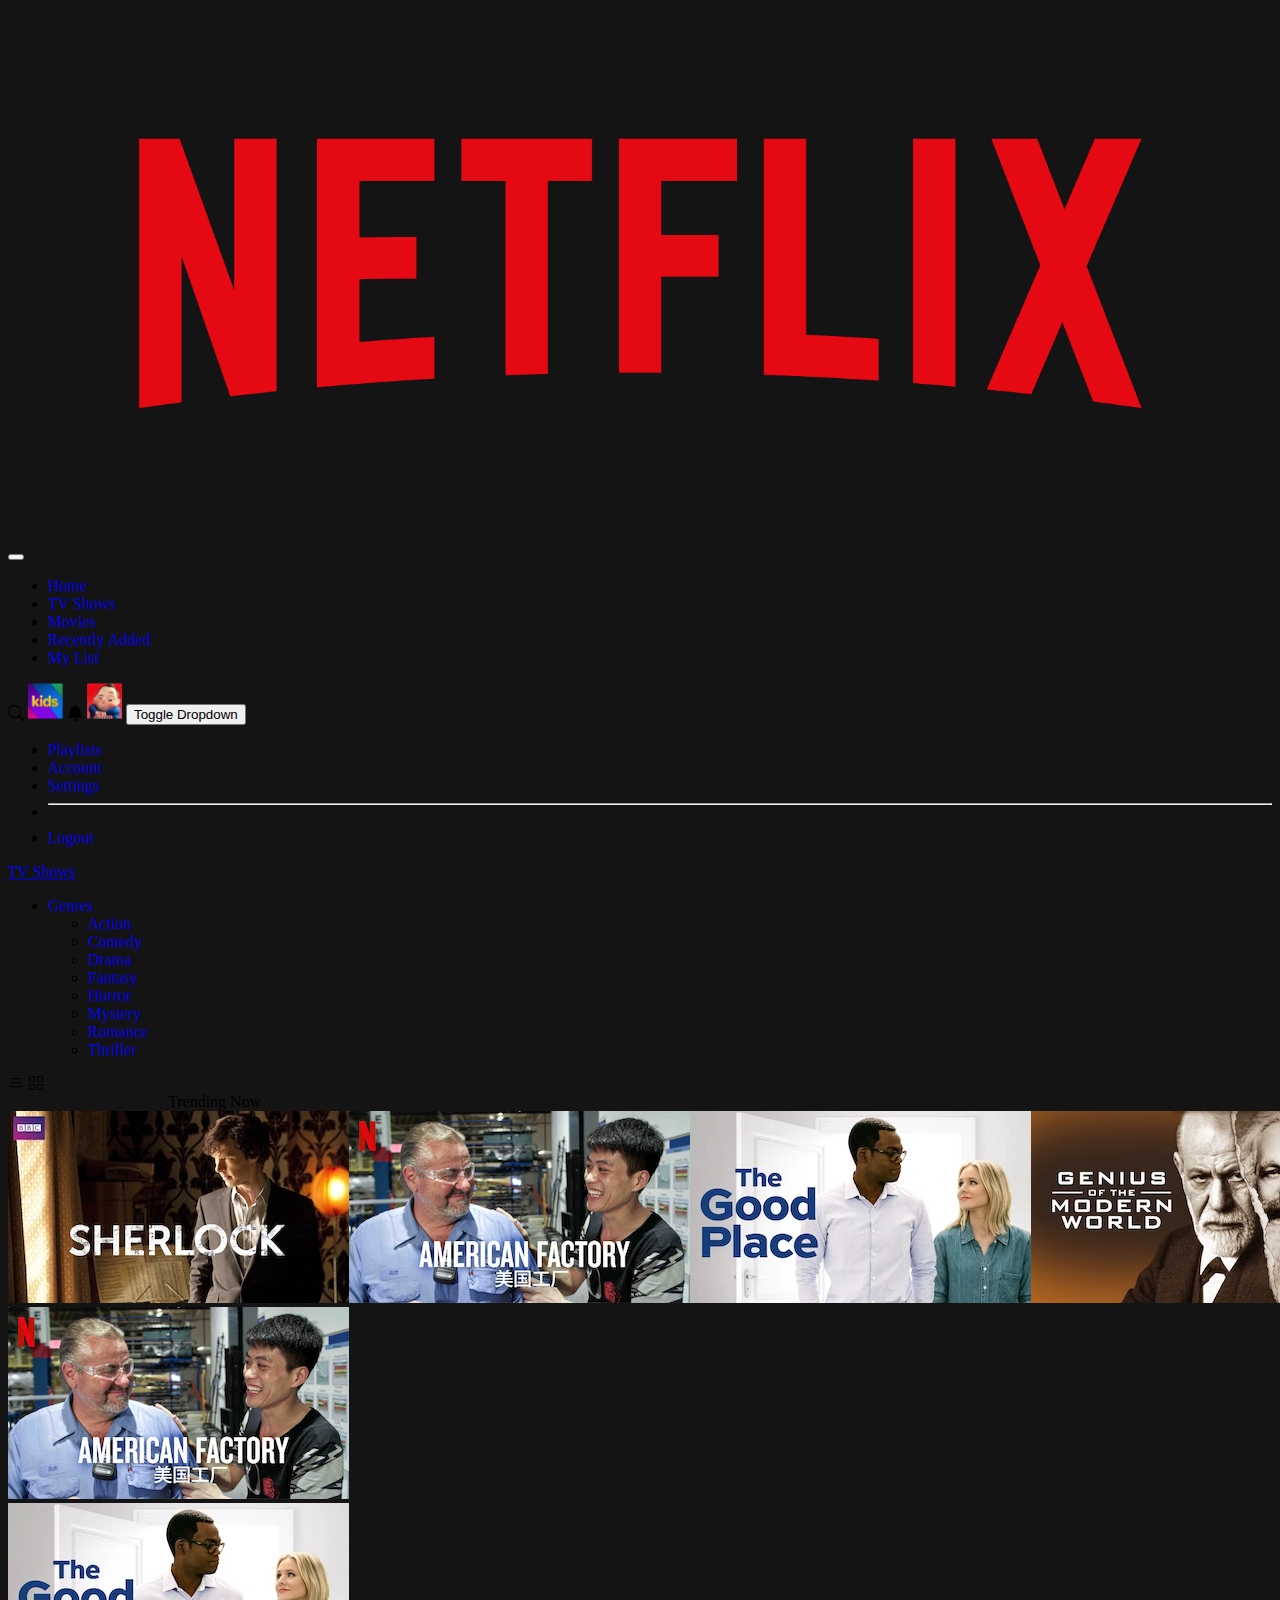
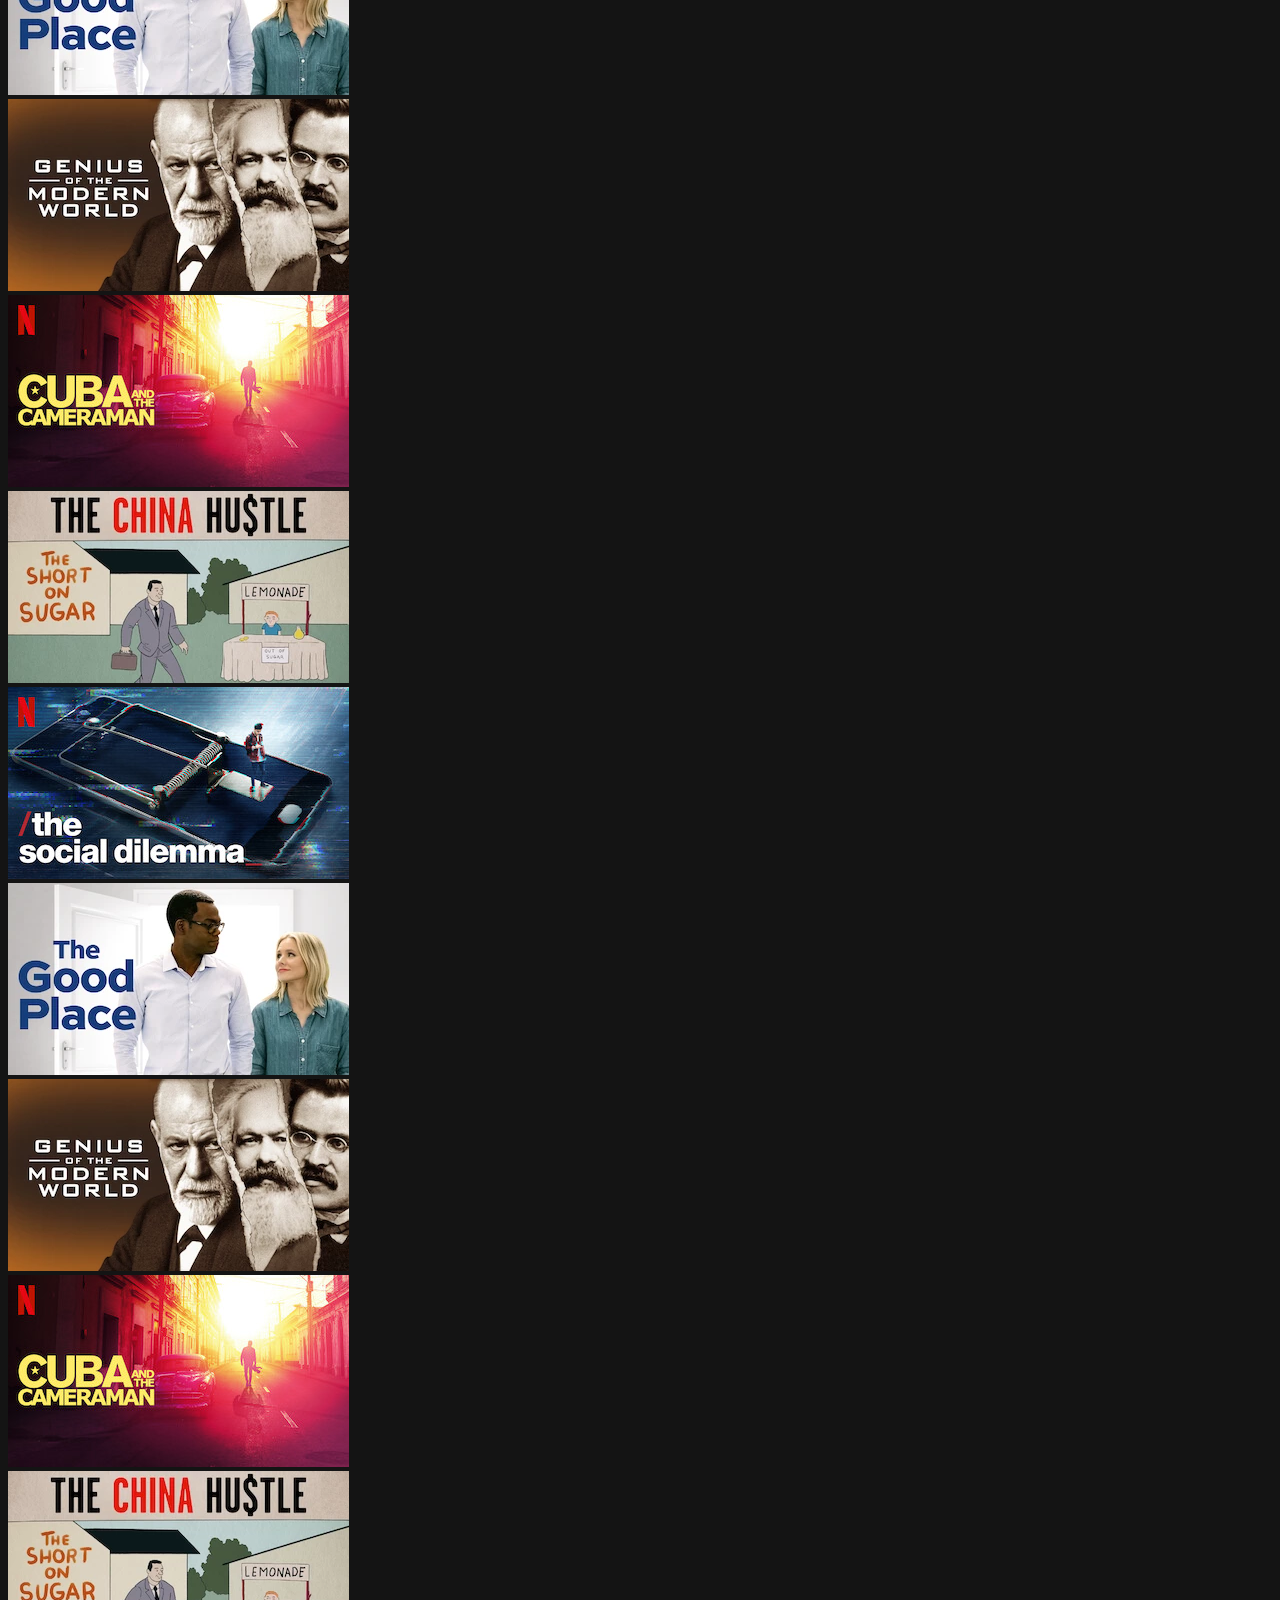
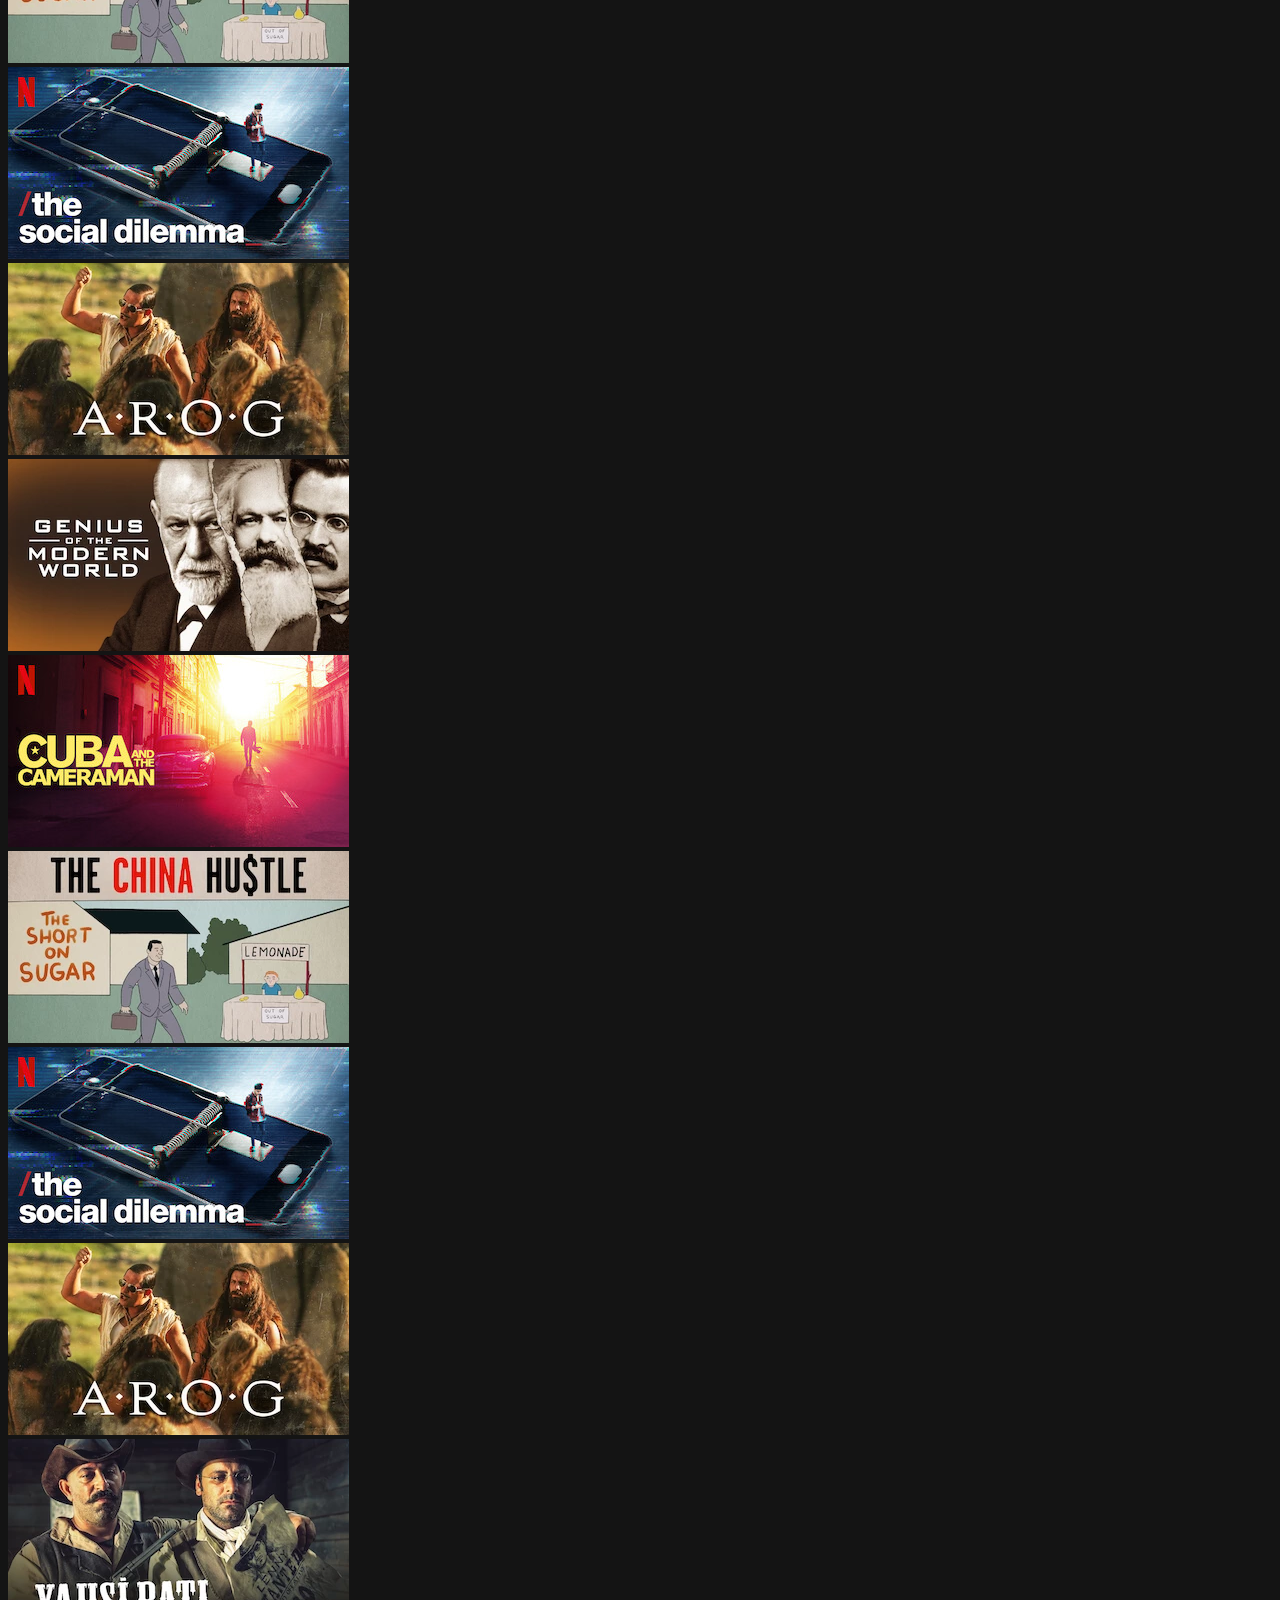
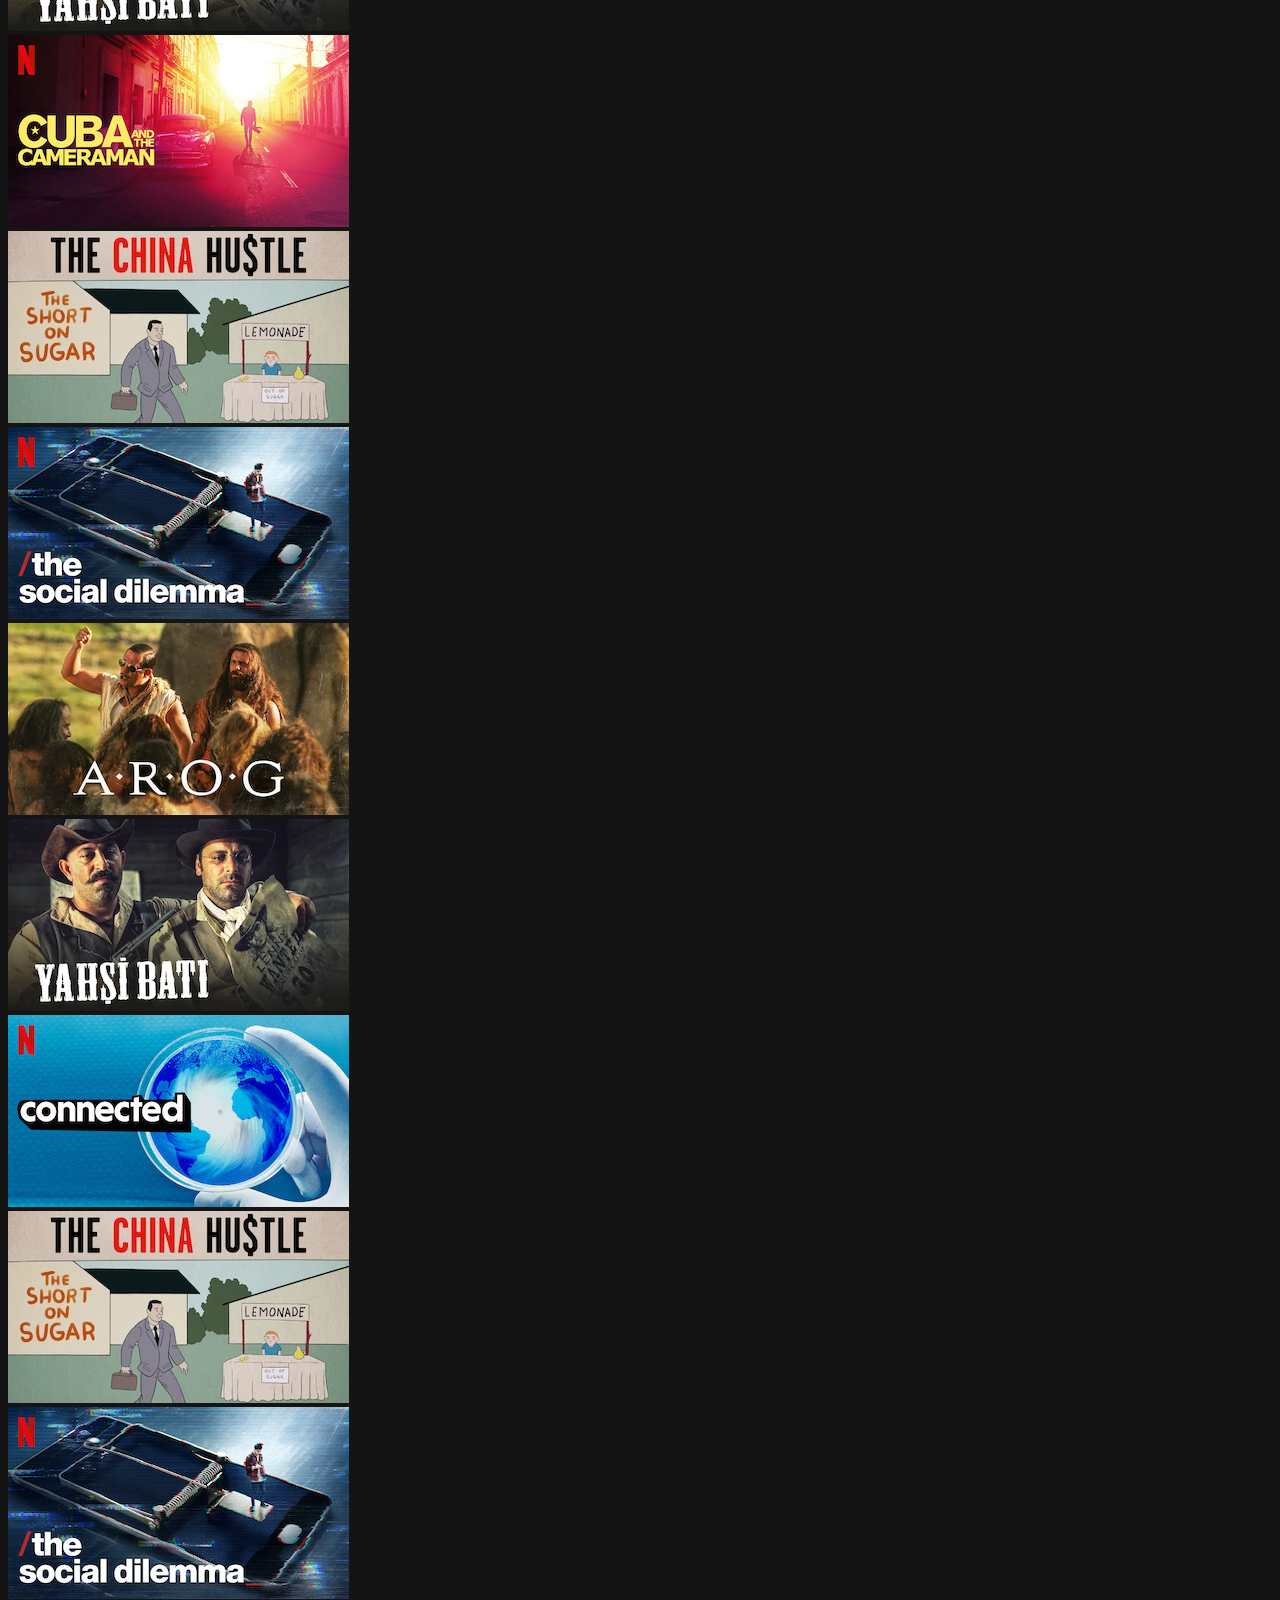
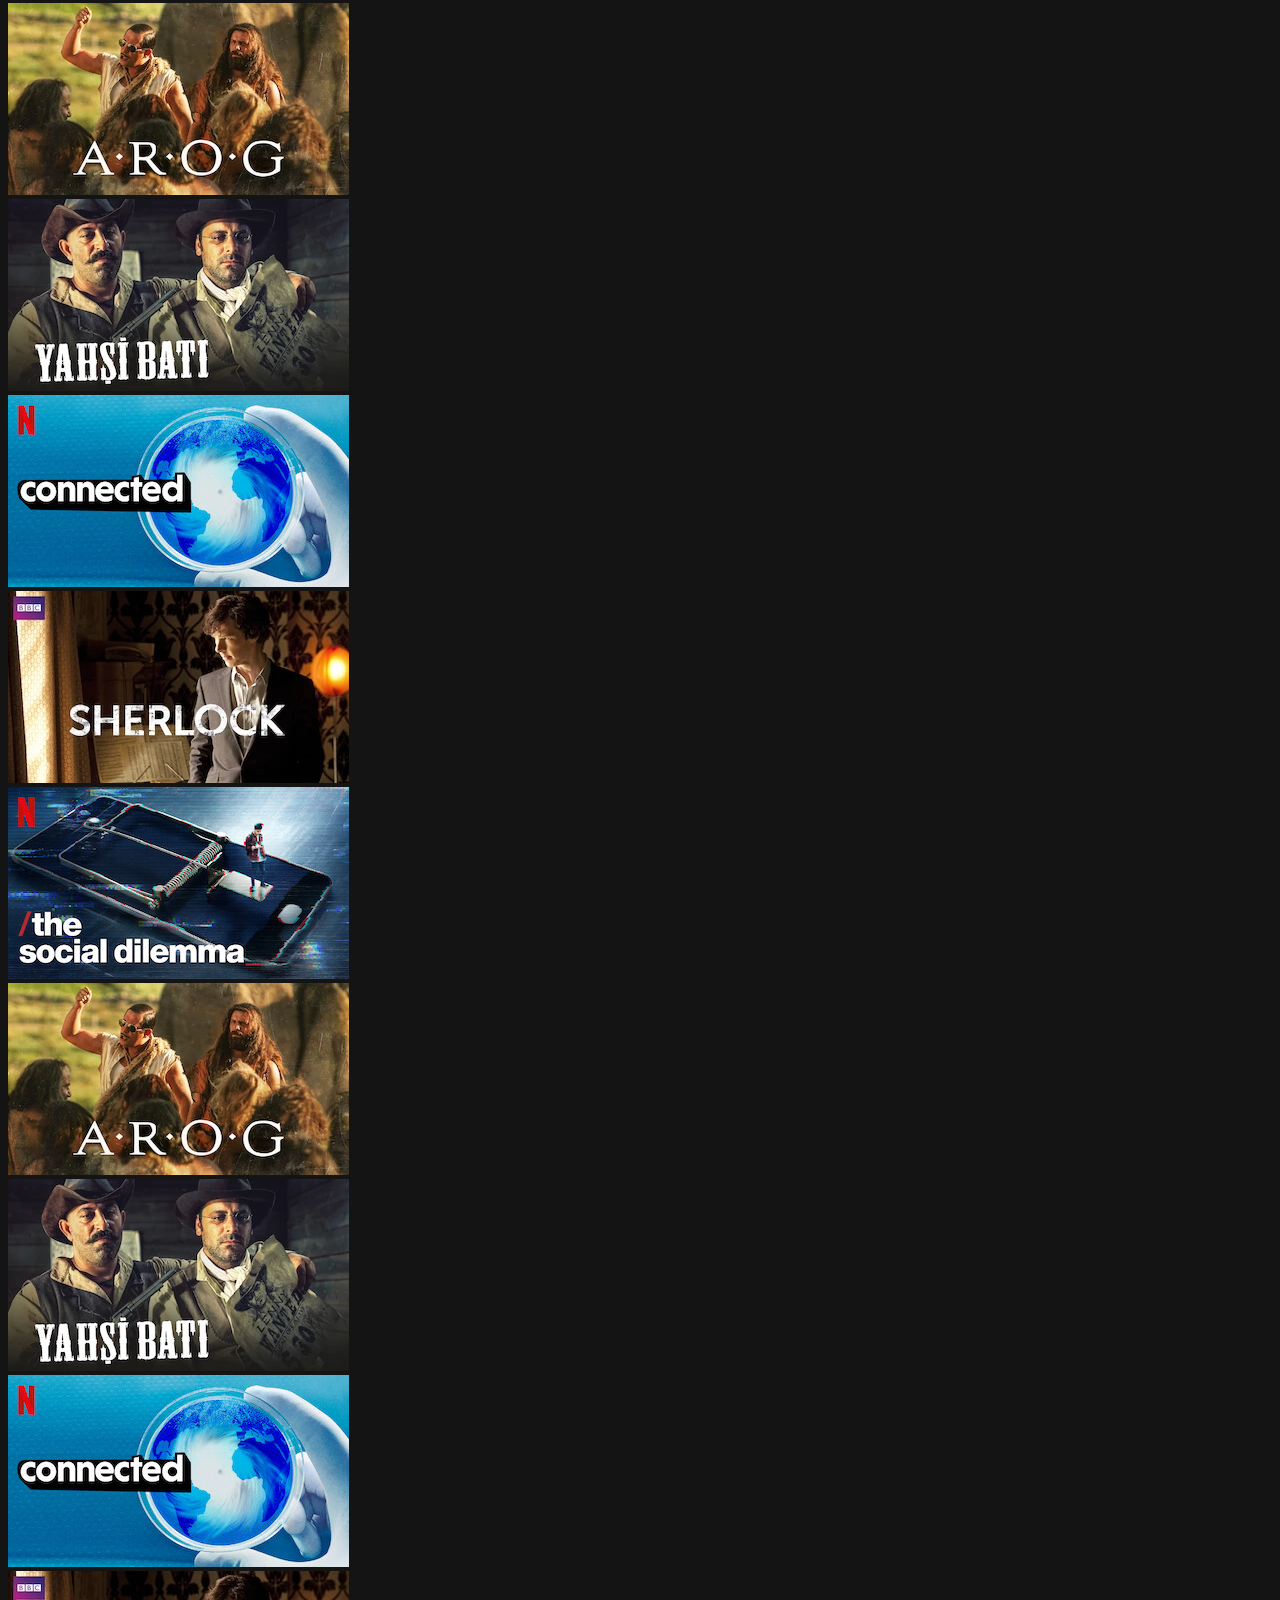
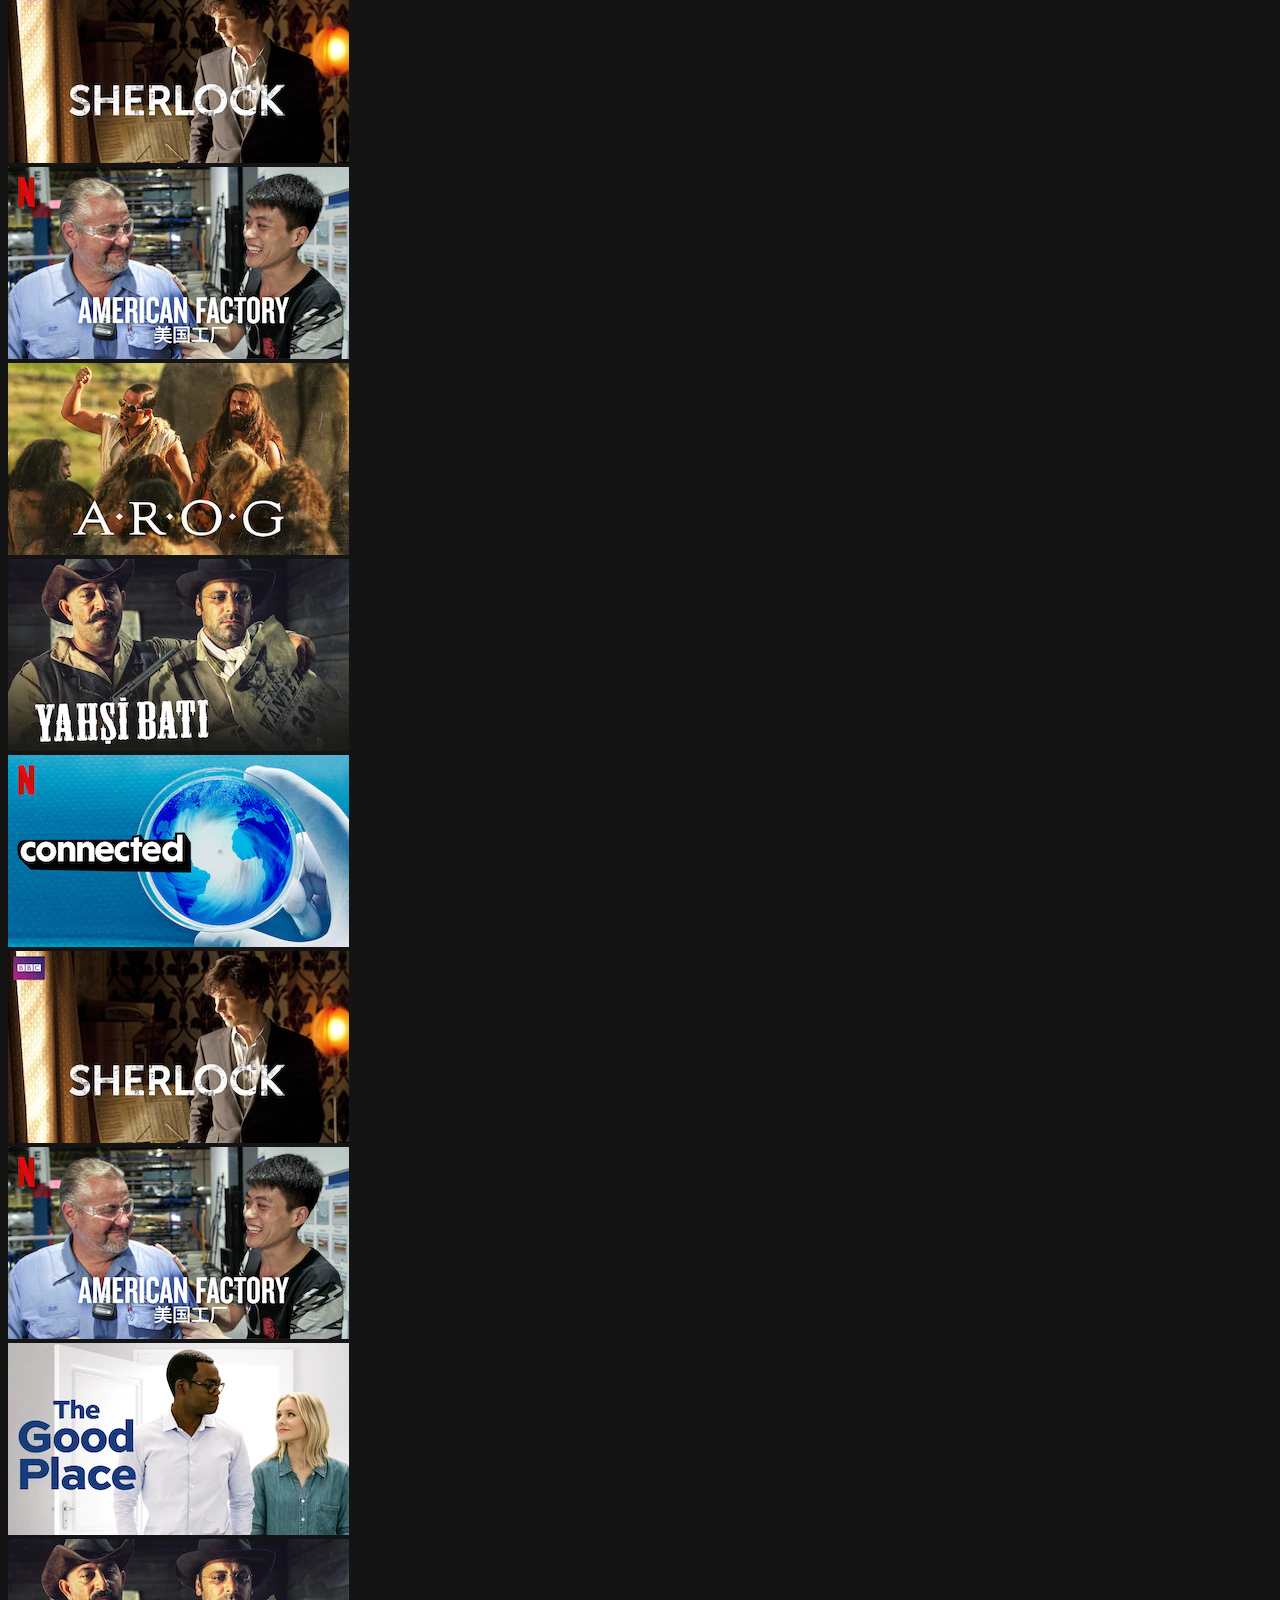
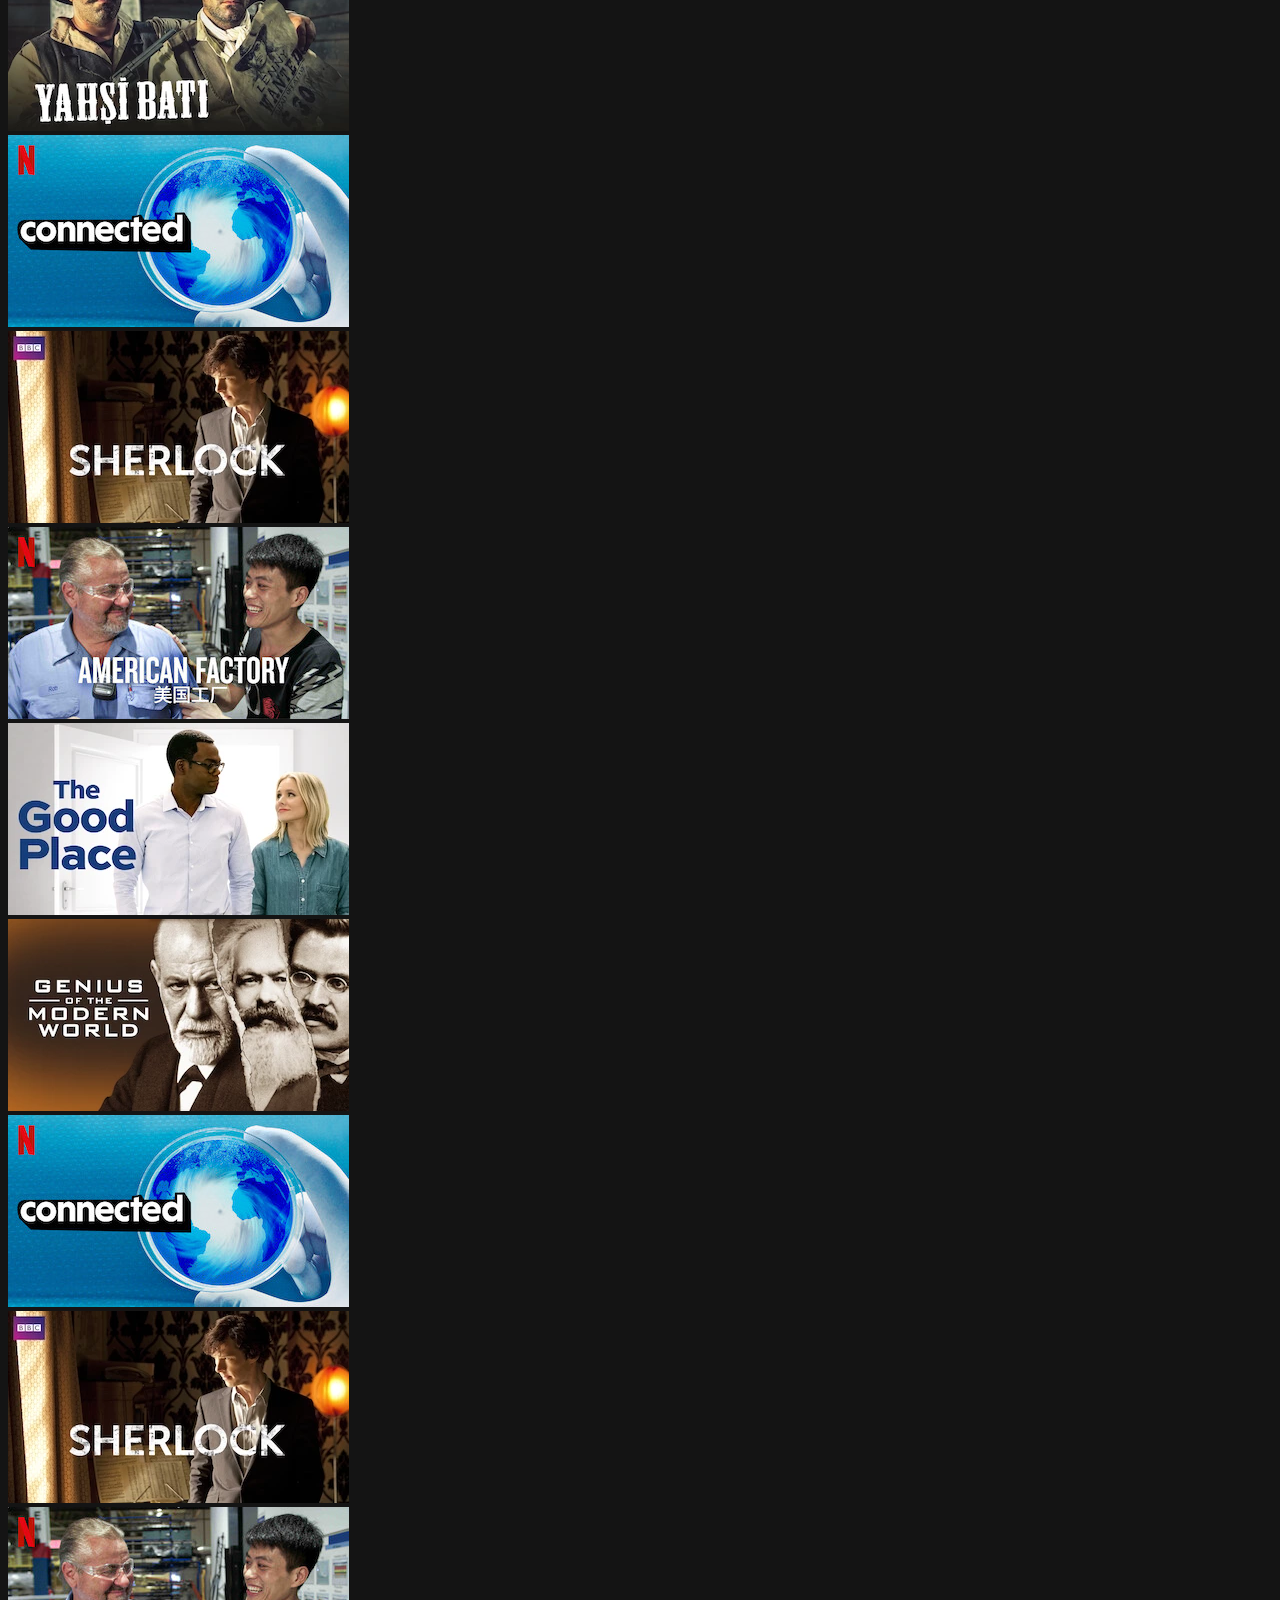
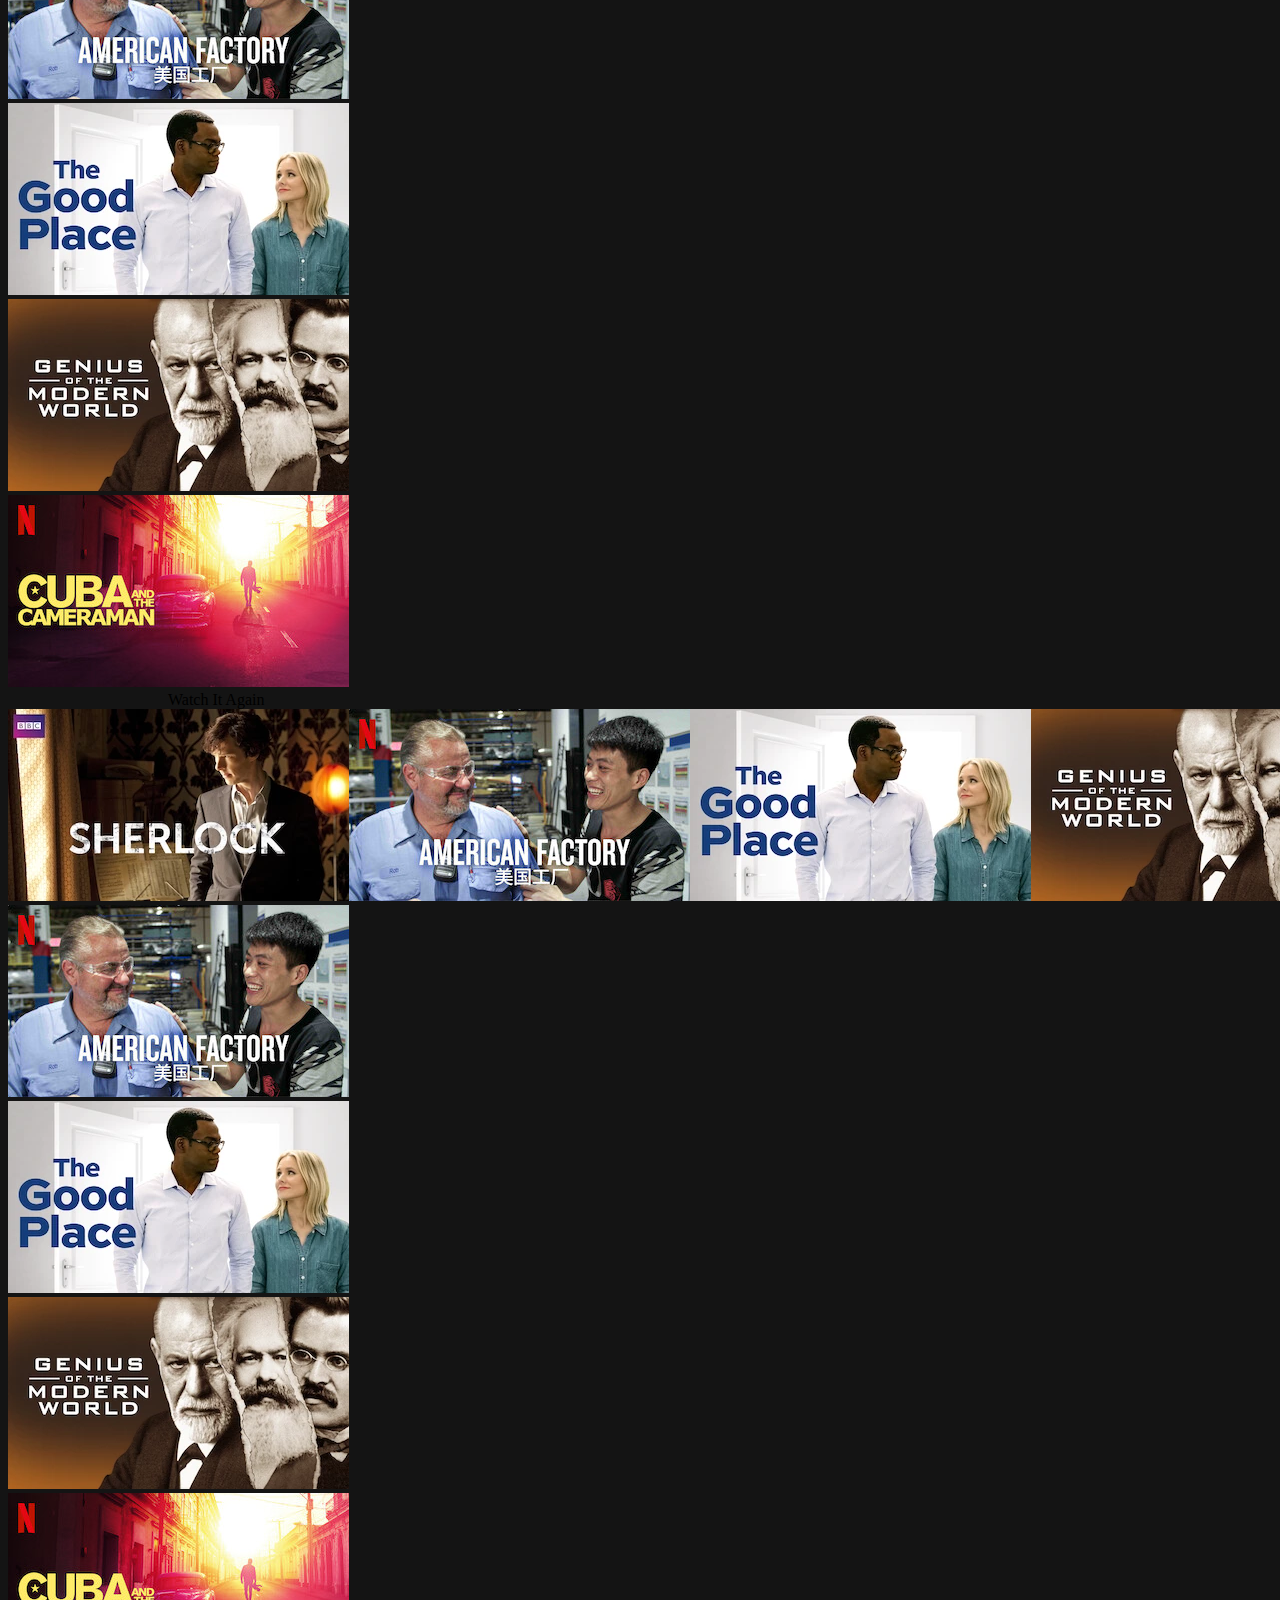
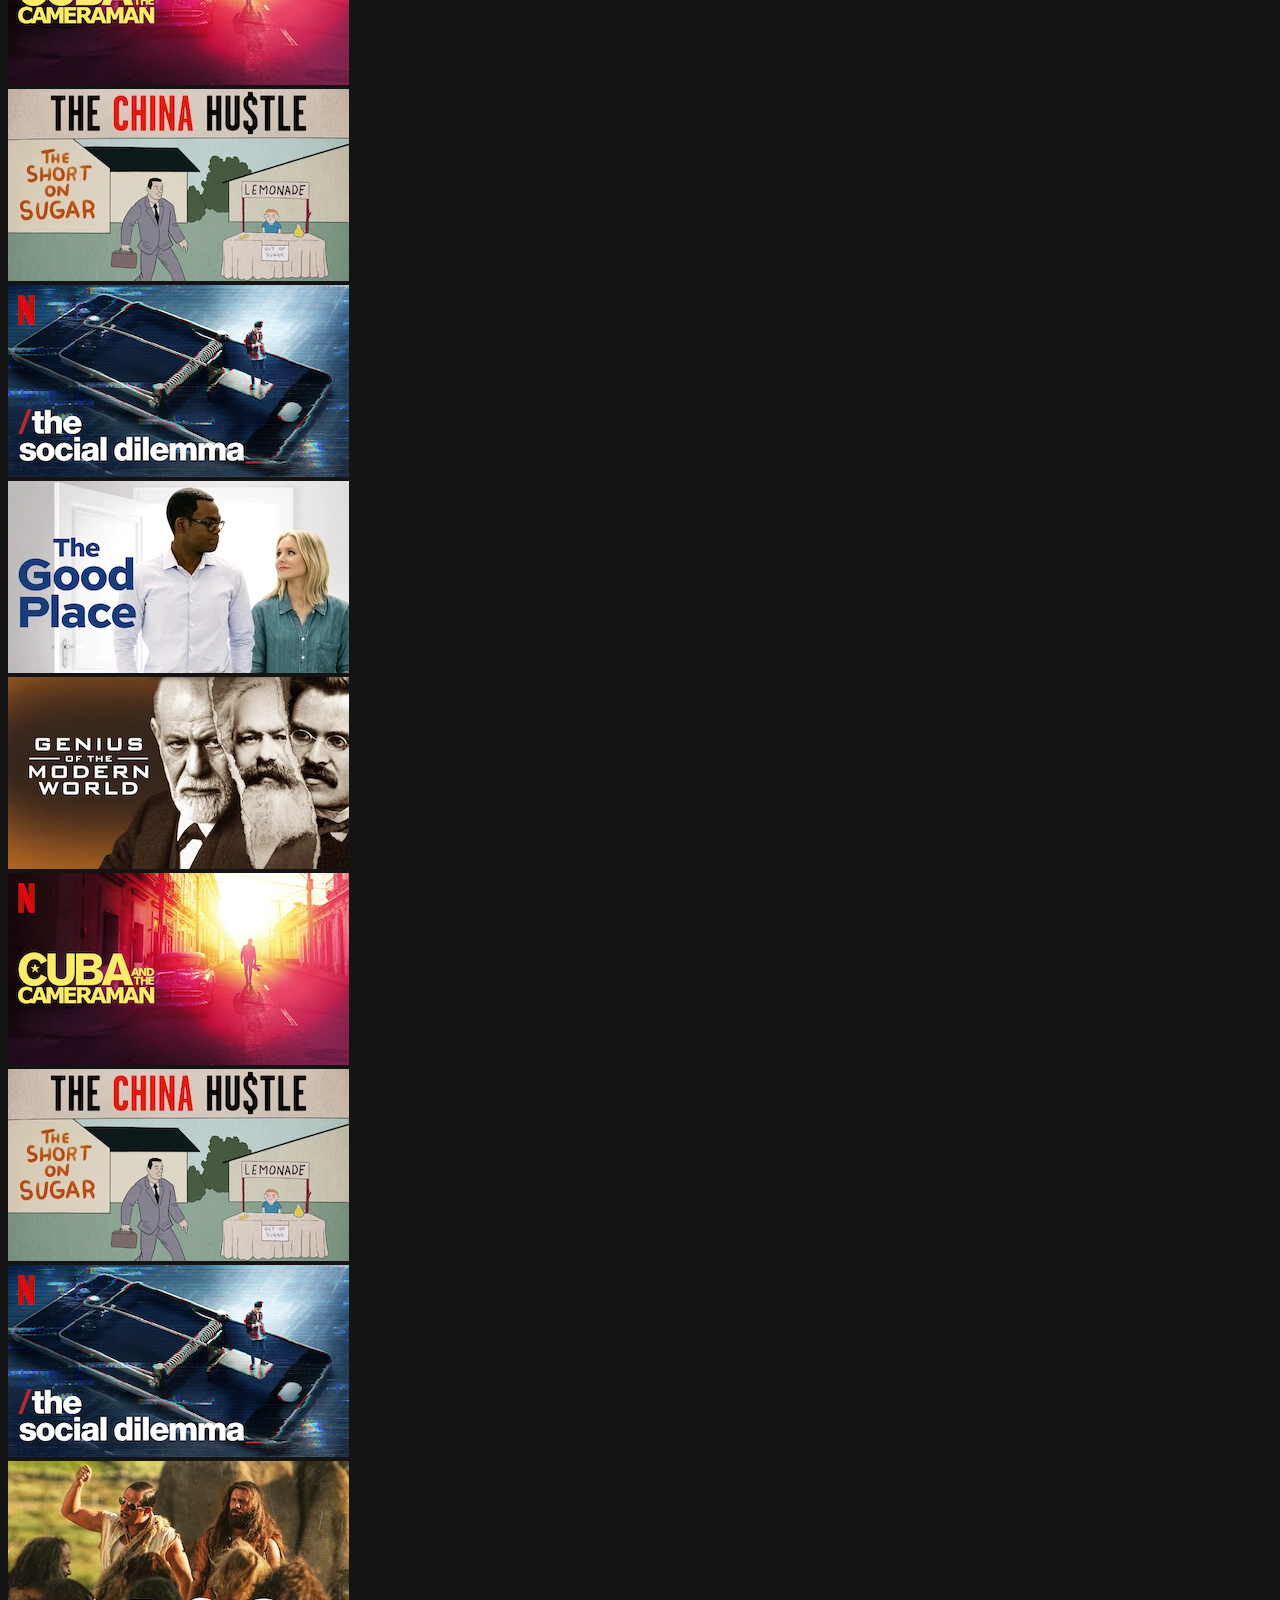
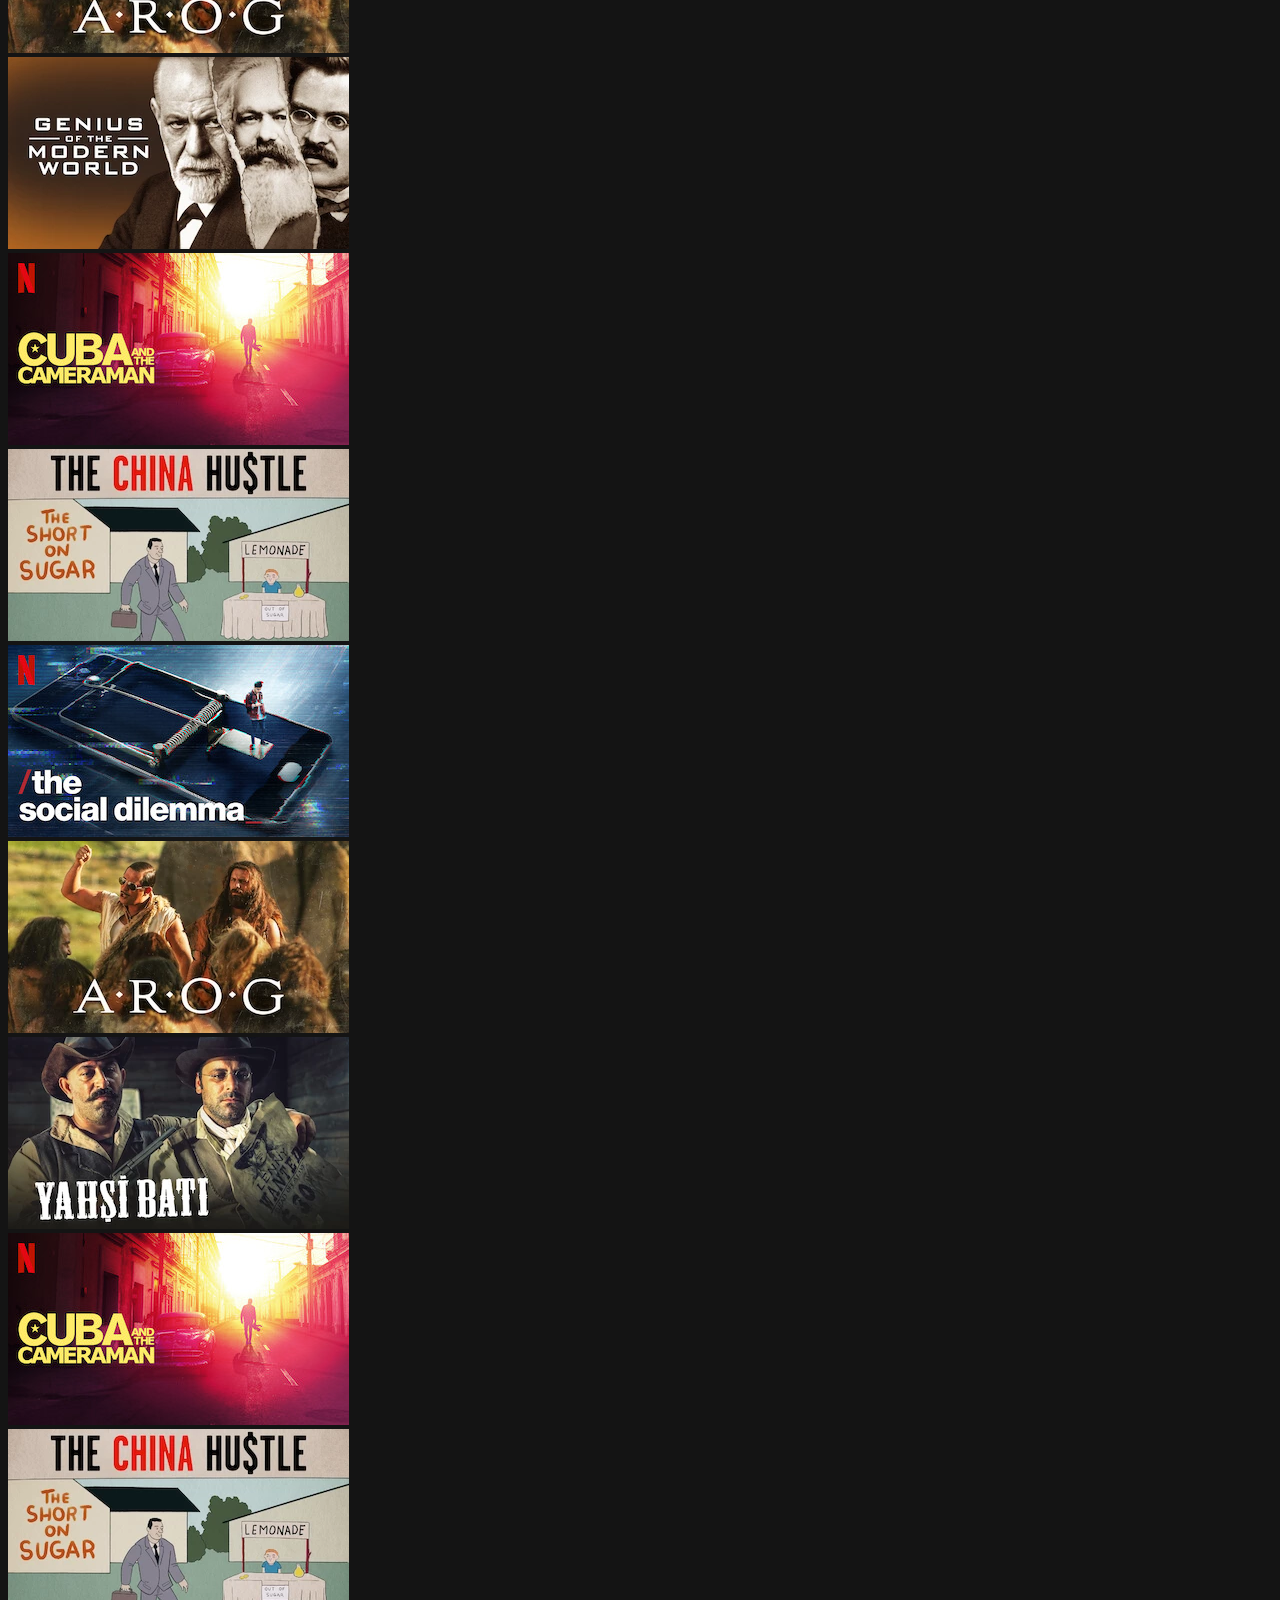
==== index.html @ d97ff4ad "first commit" ====
<!DOCTYPE html>
<html lang="en">
  <head>
    <meta charset="utf-8" />
    <meta name="viewport" content="width=device-width, initial-scale=1" />
    <title>Netflix</title>
    <link
      href="https://cdn.jsdelivr.net/npm/bootstrap@5.3.2/dist/css/bootstrap.min.css"
      rel="stylesheet"
      integrity="sha384-T3c6CoIi6uLrA9TneNEoa7RxnatzjcDSCmG1MXxSR1GAsXEV/Dwwykc2MPK8M2HN"
      crossorigin="anonymous"
    />
    <link
      rel="stylesheet"
      href="https://cdn.jsdelivr.net/npm/bootstrap-icons@1.11.1/font/bootstrap-icons.css"
    />
    <link rel="stylesheet" href="assets/css/style.css" />
    <link
      rel="stylesheet"
      href="https://cdnjs.cloudflare.com/ajax/libs/font-awesome/5.15.4/css/all.min.css"
      integrity="sha512-1ycn6IcaQQ40/MKBW2W4Rhis/DbILU74C1vSrLJxCq57o941Ym01SwNsOMqvEBFlcgUa6xLiPY/NS5R+E6ztJQ=="
      crossorigin="anonymous"
      referrerpolicy="no-referrer"
    />
  </head>
  <body>
    <header>
      <!-- NAVBAR -->
      <nav class="navbar navbar-expand-lg bg-body-none">
        <div class="container-fluid">
          <a class="navbar-brand" href="#"
            ><img id="logo" src="assets/netflix_logo.png" alt="netflix-logo"
          /></a>
          <button
            class="navbar-toggler"
            type="button"
            data-bs-toggle="collapse"
            data-bs-target="#navbarSupportedContent"
            aria-controls="navbarSupportedContent"
            aria-expanded="false"
            aria-label="Toggle navigation"
          >
            <span class="navbar-toggler-icon"></span>
          </button>
          <div class="collapse navbar-collapse" id="navbarSupportedContent">
            <ul class="navbar-nav me-auto mb-2 mb-lg-0">
              <li class="nav-item">
                <a
                  class="nav-link active text-white"
                  aria-current="page"
                  href="#"
                  >Home</a
                >
              </li>
              <li class="nav-item">
                <a
                  class="nav-link active text-white"
                  aria-current="page"
                  href="#"
                  >TV Shows</a
                >
              </li>
              <li class="nav-item">
                <a
                  class="nav-link active text-white"
                  aria-current="page"
                  href="#"
                  >Movies</a
                >
              </li>
              <li class="nav-item">
                <a
                  class="nav-link active text-white"
                  aria-current="page"
                  href="#"
                  >Recently Added</a
                >
              </li>
              <li class="nav-item">
                <a
                  class="nav-link active text-white"
                  aria-current="page"
                  href="#"
                  >My List</a
                >
              </li>
            </ul>
            <i class="bi bi-search text-white me-3"></i>
            <img
              class="navImg me-3"
              src="assets/kids_icon.png"
              alt="kids-icon"
            />
            <i class="bi bi-bell-fill text-white me-3"></i>
            <!-- USER DROPDOWN -->
            <img class="navImg" src="assets/avatar.png" alt="avatar" />
            <button
              type="button"
              class="btn btn-bg-none text-white dropdown-toggle dropdown-toggle-split d-flex flex-end"
              data-bs-toggle="dropdown"
              aria-expanded="false"
            >
              <span class="visually-hidden me-0">Toggle Dropdown</span>
            </button>
            <ul id="dropdown" class="dropdown-menu">
              <li><a class="dropdown-item" href="#">Playlists</a></li>
              <li><a class="dropdown-item" href="#">Account</a></li>
              <li>
                <a class="dropdown-item" href="#">Settings</a>
              </li>
              <li><hr class="dropdown-divider" /></li>
              <li><a class="dropdown-item" href="#">Logout</a></li>
            </ul>
          </div>
        </div>
      </nav>
      <!-- SECOND BAR -->
      <nav class="navbar navbar-expand-lg bg-body-none">
        <div class="container-fluid">
          <a class="navbar-brand text-white ms-3 fs-2 text-bold" href="#"
            >TV Shows</a
          >
          <div class="collapse navbar-collapse" id="navbarSupportedContent">
            <ul class="navbar-nav me-auto mb-2 mb-lg-0">
              <li class="nav-item dropdown ms-5">
                <a
                  class="nav-link dropdown-toggle text-white bg-black border border-white"
                  href="#"
                  role="button"
                  data-bs-toggle="dropdown"
                  aria-expanded="false"
                >
                  Genres
                </a>
                <ul class="dropdown-menu">
                  <li><a class="dropdown-item" href="#">Action</a></li>
                  <li><a class="dropdown-item" href="#">Comedy</a></li>
                  <li><a class="dropdown-item" href="#">Drama</a></li>
                  <li><a class="dropdown-item" href="#">Fantasy</a></li>
                  <li><a class="dropdown-item" href="#">Horror</a></li>
                  <li><a class="dropdown-item" href="#">Mystery</a></li>
                  <li><a class="dropdown-item" href="#">Romance</a></li>
                  <li><a class="dropdown-item" href="#">Thriller</a></li>
                </ul>
              </li>
            </ul>
            <i class="bi bi-list text-white border border-white"></i>
            <i class="bi bi-grid text-white border border-white me-3"></i>
          </div>
        </div>
      </nav>
    </header>
    <main>
      <!--SECTIONS WITH CAROUSELS -->
      <!-- FIRST -->
      <section>
        <div class="row">
          <div class="col ms-4 text-white personal">Trending Now</div>
          <div class="col"></div>
        </div>

        <div class="container text-center my-3">
          <div class="row mx-auto my-auto justify-content-center">
            <div
              id="recipeCarousel"
              class="carousel slide"
              data-bs-ride="carousel"
            >
              <div class="carousel-inner" role="listbox">
                <div class="carousel-item active">
                  <div class="col-md-2">
                    <div class="card border-0">
                      <div class="card-img">
                        <img src="assets/media/media0.webp" class="img-fluid" />
                      </div>
                      <div class="card-img-overlay"></div>
                    </div>
                  </div>
                </div>
                <div class="carousel-item">
                  <div class="col-md-2">
                    <div class="card border-0">
                      <div class="card-img">
                        <img src="assets/media/media1.jpg" class="img-fluid" />
                      </div>
                      <div class="card-img-overlay"></div>
                    </div>
                  </div>
                </div>
                <div class="carousel-item">
                  <div class="col-md-2">
                    <div class="card border-0">
                      <div class="card-img">
                        <img src="assets/media/media2.webp" class="img-fluid" />
                      </div>
                      <div class="card-img-overlay"></div>
                    </div>
                  </div>
                </div>
                <div class="carousel-item">
                  <div class="col-md-2">
                    <div class="card border-0">
                      <div class="card-img">
                        <img src="assets/media/media3.webp" class="img-fluid" />
                      </div>
                      <div class="card-img-overlay"></div>
                    </div>
                  </div>
                </div>
                <div class="carousel-item">
                  <div class="col-md-2">
                    <div class="card border-0">
                      <div class="card-img">
                        <img src="assets/media/media4.jpg" class="img-fluid" />
                      </div>
                      <div class="card-img-overlay"></div>
                    </div>
                  </div>
                </div>
                <div class="carousel-item">
                  <div class="col-md-2">
                    <div class="card border-0">
                      <div class="card-img">
                        <img src="assets/media/media5.webp" class="img-fluid" />
                      </div>
                      <div class="card-img-overlay"></div>
                    </div>
                  </div>
                </div>
                <div class="carousel-item">
                  <div class="col-md-2">
                    <div class="card border-0">
                      <div class="card-img">
                        <img src="assets/media/media6.jpg" class="img-fluid" />
                      </div>
                      <div class="card-img-overlay"></div>
                    </div>
                  </div>
                </div>
                <div class="carousel-item">
                  <div class="col-md-2">
                    <div class="card border-0">
                      <div class="card-img">
                        <img src="assets/media/media7.webp" class="img-fluid" />
                      </div>
                      <div class="card-img-overlay"></div>
                    </div>
                  </div>
                </div>
                <div class="carousel-item">
                  <div class="col-md-2">
                    <div class="card border-0">
                      <div class="card-img">
                        <img src="assets/media/media8.webp" class="img-fluid" />
                      </div>
                      <div class="card-img-overlay"></div>
                    </div>
                  </div>
                </div>
                <div class="carousel-item">
                  <div class="col-md-2">
                    <div class="card border-0">
                      <div class="card-img">
                        <img src="assets/media/media9.jpg" class="img-fluid" />
                      </div>
                      <div class="card-img-overlay"></div>
                    </div>
                  </div>
                </div>
              </div>
              <a
                class="carousel-control-prev bg-transparent w-aut"
                href="#recipeCarousel"
                role="button"
                data-bs-slide="prev"
              >
                <span
                  class="carousel-control-prev-icon"
                  aria-hidden="true"
                ></span>
              </a>
              <a
                class="carousel-control-next bg-transparent w-aut"
                href="#recipeCarousel"
                role="button"
                data-bs-slide="next"
              >
                <span
                  class="carousel-control-next-icon"
                  aria-hidden="true"
                ></span>
              </a>
            </div>
          </div>
        </div>
      </section>
      <!-- SECOND -->
      <section>
        <div class="row">
          <div class="col ms-4 text-white personal">Watch It Again</div>
          <div class="col"></div>
        </div>

        <div class="container text-center my-3">
          <div class="row mx-auto my-auto justify-content-center">
            <div
              id="recipeCarousel2"
              class="carousel slide"
              data-bs-ride="carousel"
            >
              <div class="carousel-inner" role="listbox">
                <div class="carousel-item active">
                  <div class="col-md-2">
                    <div class="card border-0">
                      <div class="card-img">
                        <img src="assets/media/media0.webp" class="img-fluid" />
                      </div>
                      <div class="card-img-overlay"></div>
                    </div>
                  </div>
                </div>
                <div class="carousel-item">
                  <div class="col-md-2">
                    <div class="card border-0">
                      <div class="card-img">
                        <img src="assets/media/media1.jpg" class="img-fluid" />
                      </div>
                      <div class="card-img-overlay"></div>
                    </div>
                  </div>
                </div>
                <div class="carousel-item">
                  <div class="col-md-2">
                    <div class="card border-0">
                      <div class="card-img">
                        <img src="assets/media/media2.webp" class="img-fluid" />
                      </div>
                      <div class="card-img-overlay"></div>
                    </div>
                  </div>
                </div>
                <div class="carousel-item">
                  <div class="col-md-2">
                    <div class="card border-0">
                      <div class="card-img">
                        <img src="assets/media/media3.webp" class="img-fluid" />
                      </div>
                      <div class="card-img-overlay"></div>
                    </div>
                  </div>
                </div>
                <div class="carousel-item">
                  <div class="col-md-2">
                    <div class="card border-0">
                      <div class="card-img">
                        <img src="assets/media/media4.jpg" class="img-fluid" />
                      </div>
                      <div class="card-img-overlay"></div>
                    </div>
                  </div>
                </div>
                <div class="carousel-item">
                  <div class="col-md-2">
                    <div class="card border-0">
                      <div class="card-img">
                        <img src="assets/media/media5.webp" class="img-fluid" />
                      </div>
                      <div class="card-img-overlay"></div>
                    </div>
                  </div>
                </div>
                <div class="carousel-item">
                  <div class="col-md-2">
                    <div class="card border-0">
                      <div class="card-img">
                        <img src="assets/media/media6.jpg" class="img-fluid" />
                      </div>
                      <div class="card-img-overlay"></div>
                    </div>
                  </div>
                </div>
                <div class="carousel-item">
                  <div class="col-md-2">
                    <div class="card border-0">
                      <div class="card-img">
                        <img src="assets/media/media7.webp" class="img-fluid" />
                      </div>
                      <div class="card-img-overlay"></div>
                    </div>
                  </div>
                </div>
                <div class="carousel-item">
                  <div class="col-md-2">
                    <div class="card border-0">
                      <div class="card-img">
                        <img src="assets/media/media8.webp" class="img-fluid" />
                      </div>
                      <div class="card-img-overlay"></div>
                    </div>
                  </div>
                </div>
                <div class="carousel-item">
                  <div class="col-md-2">
                    <div class="card border-0">
                      <div class="card-img">
                        <img src="assets/media/media9.jpg" class="img-fluid" />
                      </div>
                      <div class="card-img-overlay"></div>
                    </div>
                  </div>
                </div>
              </div>
              <a
                class="carousel-control-prev bg-transparent w-aut"
                href="#recipeCarousel2"
                role="button"
                data-bs-slide="prev"
              >
                <span
                  class="carousel-control-prev-icon"
                  aria-hidden="true"
                ></span>
              </a>
              <a
                class="carousel-control-next bg-transparent w-aut"
                href="#recipeCarousel2"
                role="button"
                data-bs-slide="next"
              >
                <span
                  class="carousel-control-next-icon"
                  aria-hidden="true"
                ></span>
              </a>
            </div>
          </div>
        </div>
      </section>
      <!-- THIRD -->
      <section>
        <div class="row">
          <div class="col ms-4 text-white personal">New Releases</div>
          <div class="col"></div>
        </div>

        <div class="container text-center my-3">
          <div class="row mx-auto my-auto justify-content-center">
            <div
              id="recipeCarousel3"
              class="carousel slide"
              data-bs-ride="carousel"
            >
              <div class="carousel-inner" role="listbox">
                <div class="carousel-item active">
                  <div class="col-md-2">
                    <div class="card border-0">
                      <div class="card-img">
                        <img src="assets/media/media0.webp" class="img-fluid" />
                      </div>
                      <div class="card-img-overlay"></div>
                    </div>
                  </div>
                </div>
                <div class="carousel-item">
                  <div class="col-md-2">
                    <div class="card border-0">
                      <div class="card-img">
                        <img src="assets/media/media1.jpg" class="img-fluid" />
                      </div>
                      <div class="card-img-overlay"></div>
                    </div>
                  </div>
                </div>
                <div class="carousel-item">
                  <div class="col-md-2">
                    <div class="card border-0">
                      <div class="card-img">
                        <img src="assets/media/media2.webp" class="img-fluid" />
                      </div>
                      <div class="card-img-overlay"></div>
                    </div>
                  </div>
                </div>
                <div class="carousel-item">
                  <div class="col-md-2">
                    <div class="card border-0">
                      <div class="card-img">
                        <img src="assets/media/media3.webp" class="img-fluid" />
                      </div>
                      <div class="card-img-overlay"></div>
                    </div>
                  </div>
                </div>
                <div class="carousel-item">
                  <div class="col-md-2">
                    <div class="card border-0">
                      <div class="card-img">
                        <img src="assets/media/media4.jpg" class="img-fluid" />
                      </div>
                      <div class="card-img-overlay"></div>
                    </div>
                  </div>
                </div>
                <div class="carousel-item">
                  <div class="col-md-2">
                    <div class="card border-0">
                      <div class="card-img">
                        <img src="assets/media/media5.webp" class="img-fluid" />
                      </div>
                      <div class="card-img-overlay"></div>
                    </div>
                  </div>
                </div>
                <div class="carousel-item">
                  <div class="col-md-2">
                    <div class="card border-0">
                      <div class="card-img">
                        <img src="assets/media/media6.jpg" class="img-fluid" />
                      </div>
                      <div class="card-img-overlay"></div>
                    </div>
                  </div>
                </div>
                <div class="carousel-item">
                  <div class="col-md-2">
                    <div class="card border-0">
                      <div class="card-img">
                        <img src="assets/media/media7.webp" class="img-fluid" />
                      </div>
                      <div class="card-img-overlay"></div>
                    </div>
                  </div>
                </div>
                <div class="carousel-item">
                  <div class="col-md-2">
                    <div class="card border-0">
                      <div class="card-img">
                        <img src="assets/media/media8.webp" class="img-fluid" />
                      </div>
                      <div class="card-img-overlay"></div>
                    </div>
                  </div>
                </div>
                <div class="carousel-item">
                  <div class="col-md-2">
                    <div class="card border-0">
                      <div class="card-img">
                        <img src="assets/media/media9.jpg" class="img-fluid" />
                      </div>
                      <div class="card-img-overlay"></div>
                    </div>
                  </div>
                </div>
              </div>
              <a
                class="carousel-control-prev bg-transparent w-aut"
                href="#recipeCarousel3"
                role="button"
                data-bs-slide="prev"
              >
                <span
                  class="carousel-control-prev-icon"
                  aria-hidden="true"
                ></span>
              </a>
              <a
                class="carousel-control-next bg-transparent w-aut"
                href="#recipeCarousel3"
                role="button"
                data-bs-slide="next"
              >
                <span
                  class="carousel-control-next-icon"
                  aria-hidden="true"
                ></span>
              </a>
            </div>
          </div>
        </div>
      </section>
    </main>
    <!-- FOOTER -->

    <footer class="bg-none text-center text-white">
      <!-- Grid container -->
      <div class="container p-4">
        <!-- Section: Social media -->
        <section class="mb-4 d-flex justify-content-start">
          <!-- Facebook -->
          <a
            class="btn btn-outline-light btn-floating m-1 border-0"
            href="#!"
            role="button"
            ><i class="fab fa-facebook-f"></i
          ></a>
          <!-- Instagram -->
          <a
            class="btn btn-outline-light btn-floating m-1 border-0"
            href="#!"
            role="button"
            ><i class="fab fa-instagram"></i
          ></a>
          <!-- Twitter -->
          <a
            class="btn btn-outline-light btn-floating m-1 border-0"
            href="#!"
            role="button"
            ><i class="fab fa-twitter"></i
          ></a>

          <a
            class="btn btn-outline-light btn-floating m-1 border-0"
            href="#!"
            role="button"
            ><i class="fab fa-youtube"></i
          ></a>
        </section>
        <!-- Section: Social media -->

        <!-- Section: Links -->
        <section class="">
          <!--Grid row-->
          <div class="row">
            <!--Grid column-->
            <div class="col-lg-3 col-md-6 mb-4 mb-md-0">
              <ul class="list-unstyled mb-0 text-start">
                <li>
                  <a href="#!" class="text-white">Audio and Subtitles</a>
                </li>
                <li>
                  <a href="#!" class="text-white">Media Center</a>
                </li>
                <li>
                  <a href="#!" class="text-white">Privacy</a>
                </li>
                <li>
                  <a href="#!" class="text-white">Contact Us</a>
                </li>
              </ul>
            </div>
            <!--Grid column-->

            <!--Grid column-->
            <div class="col-lg-3 col-md-6 mb-4 mb-md-0">
              <ul class="list-unstyled mb-0 text-start">
                <li>
                  <a href="#!" class="text-white">Audio Description</a>
                </li>
                <li>
                  <a href="#!" class="text-white">Investor Relations</a>
                </li>
                <li>
                  <a href="#!" class="text-white">Legal Notices</a>
                </li>
              </ul>
            </div>
            <!--Grid column-->

            <!--Grid column-->
            <div class="col-lg-3 col-md-6 mb-4 mb-md-0">
              <ul class="list-unstyled mb-0 text-start">
                <li>
                  <a href="#!" class="text-white">Help Center</a>
                </li>
                <li>
                  <a href="#!" class="text-white">Jobs</a>
                </li>
                <li>
                  <a href="#!" class="text-white">Cookie Preferences</a>
                </li>
              </ul>
            </div>
            <!--Grid column-->

            <!--Grid column-->
            <div class="col-lg-3 col-md-6 mb-4 mb-md-0">
              <ul class="list-unstyled mb-0 text-start">
                <li>
                  <a href="#!" class="text-white">Gift Cards</a>
                </li>
                <li>
                  <a href="#!" class="text-white">Terms of Use</a>
                </li>
                <li>
                  <a href="#!" class="text-white">Corporate Information</a>
                </li>
              </ul>
            </div>
            <!--Grid column-->
          </div>
          <!--Grid row-->
        </section>
        <!-- Section: Links -->
      </div>
      <!-- Grid container -->

      <!-- Copyright -->
      <div id="copyright" class="p-3 text-start">
        © 1997-2019 Netflix, Inc. {i-0uegf7337dbiu373udu3}
      </div>
      <!-- Copyright -->
    </footer>
    <!-- Footer -->
    <script
      src="https://cdn.jsdelivr.net/npm/bootstrap@5.3.2/dist/js/bootstrap.bundle.min.js"
      integrity="sha384-C6RzsynM9kWDrMNeT87bh95OGNyZPhcTNXj1NW7RuBCsyN/o0jlpcV8Qyq46cDfL"
      crossorigin="anonymous"
    ></script>
    <script>
      let items = document.querySelectorAll(".carousel .carousel-item");

      items.forEach((el) => {
        const minPerSlide = 6;
        let next = el.nextElementSibling;
        for (var i = 1; i < minPerSlide; i++) {
          if (!next) {
            // wrap carousel by using first child
            next = items[0];
          }
          let cloneChild = next.cloneNode(true);
          el.appendChild(cloneChild.children[0]);
          next = next.nextElementSibling;
        }
      });
    </script>
  </body>
</html>
---- assets/css/style.css ----
html {
  overflow-x: hidden;
}

body {
  background-color: rgb(20, 20, 20);
}

#logo {
  width: 100%;
}

.navbar-brand {
  width: 120px;
}

.navImg {
  width: 35px;
}

#navButton {
  width: 100px;
}

#dropdown {
  right: 10px;
  left: auto;
}

@media (max-width: 767px) {
  .carousel-inner .carousel-item > div {
    display: none;
  }
  .carousel-inner .carousel-item > div:first-child {
    display: block;
  }
}
.carousel-inner .carousel-item.active,
.carousel-inner .carousel-item-next,
.carousel-inner .carousel-item-prev {
  display: flex;
}

/* medium and up screens */
@media (min-width: 768px) {
  .carousel-inner .carousel-item-end.active,
  .carousel-inner .carousel-item-next {
    transform: translateX(25%);
  }
  .carousel-inner .carousel-item-start.active,
  .carousel-inner .carousel-item-prev {
    transform: translateX(-25%);
  }
}
.carousel-inner .carousel-item-end,
.carousel-inner .carousel-item-start {
  transform: translateX(0);
}

.personal {
  padding-left: 10em;
}

li > a {
  text-decoration: none;
}

footer {
  margin-bottom: 1em;
}

#copyright {
  margin-left: 11em;
}/*# sourceMappingURL=style.css.map */
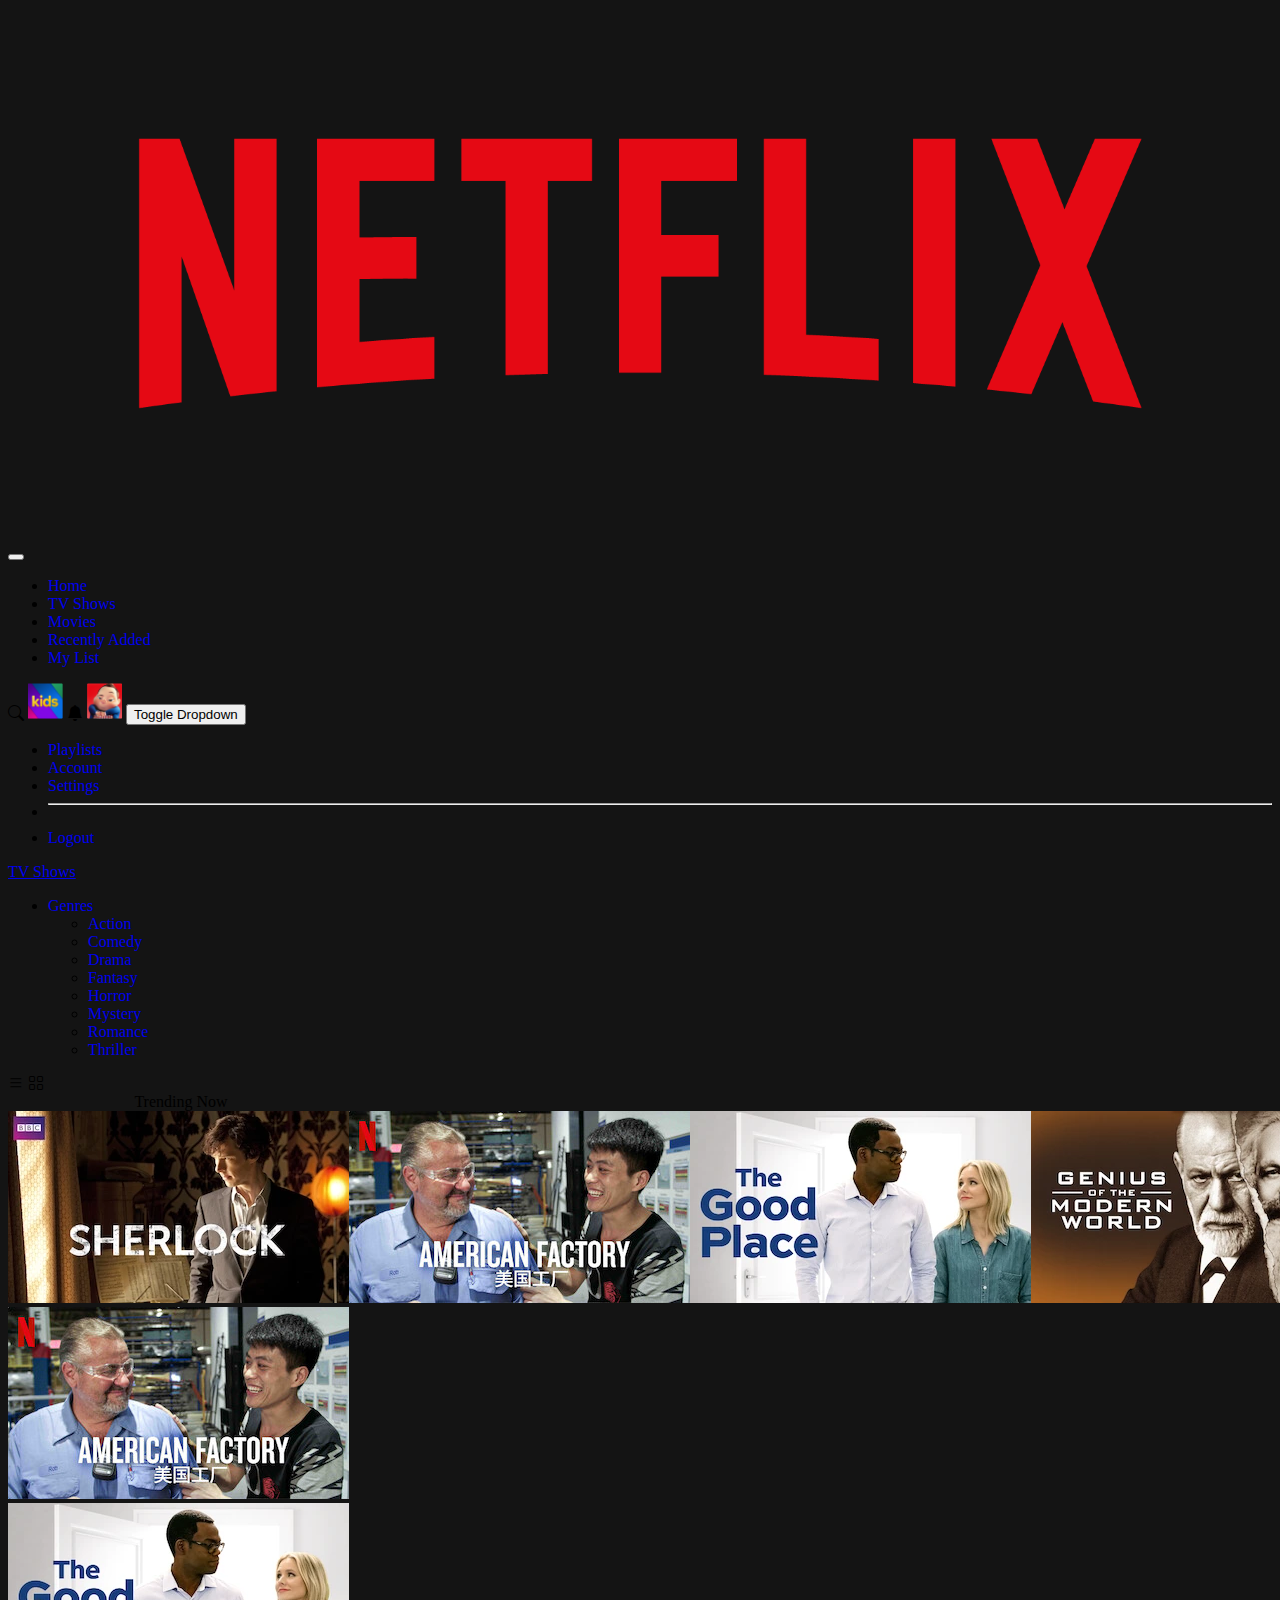
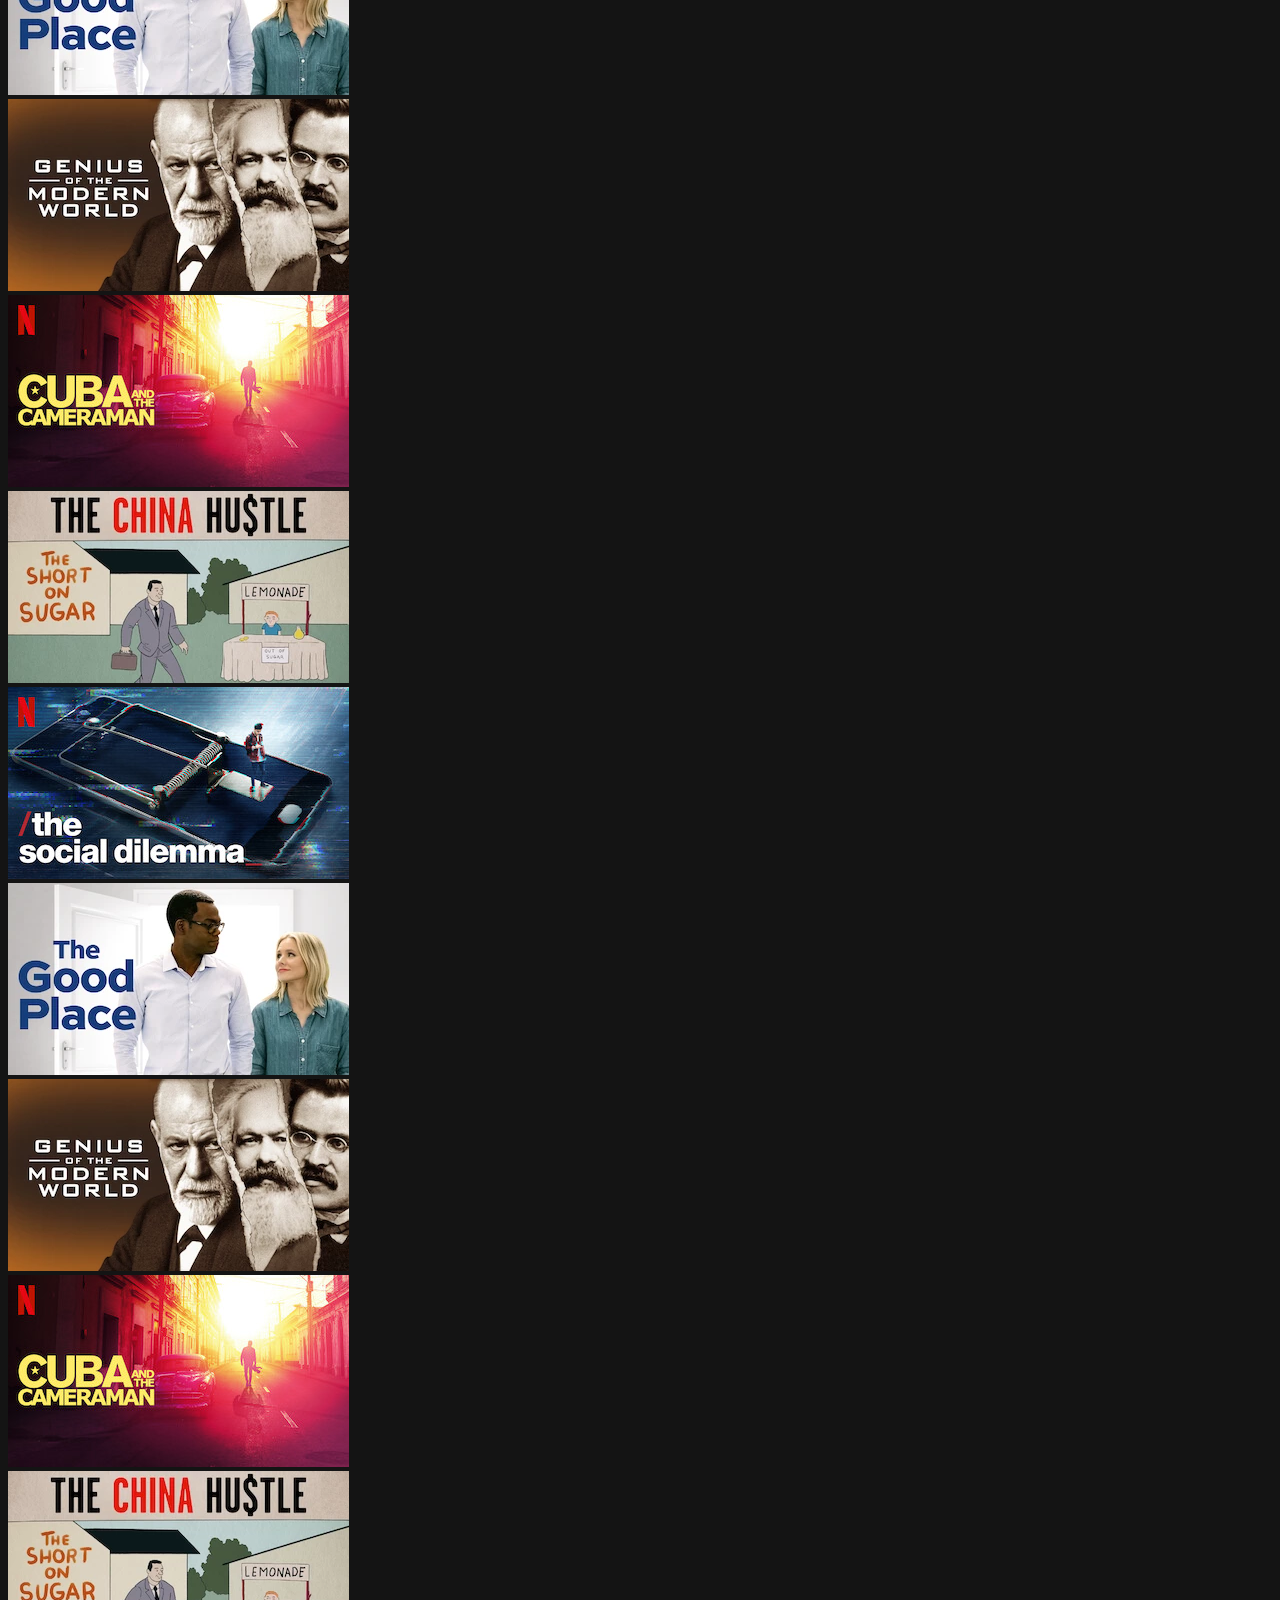
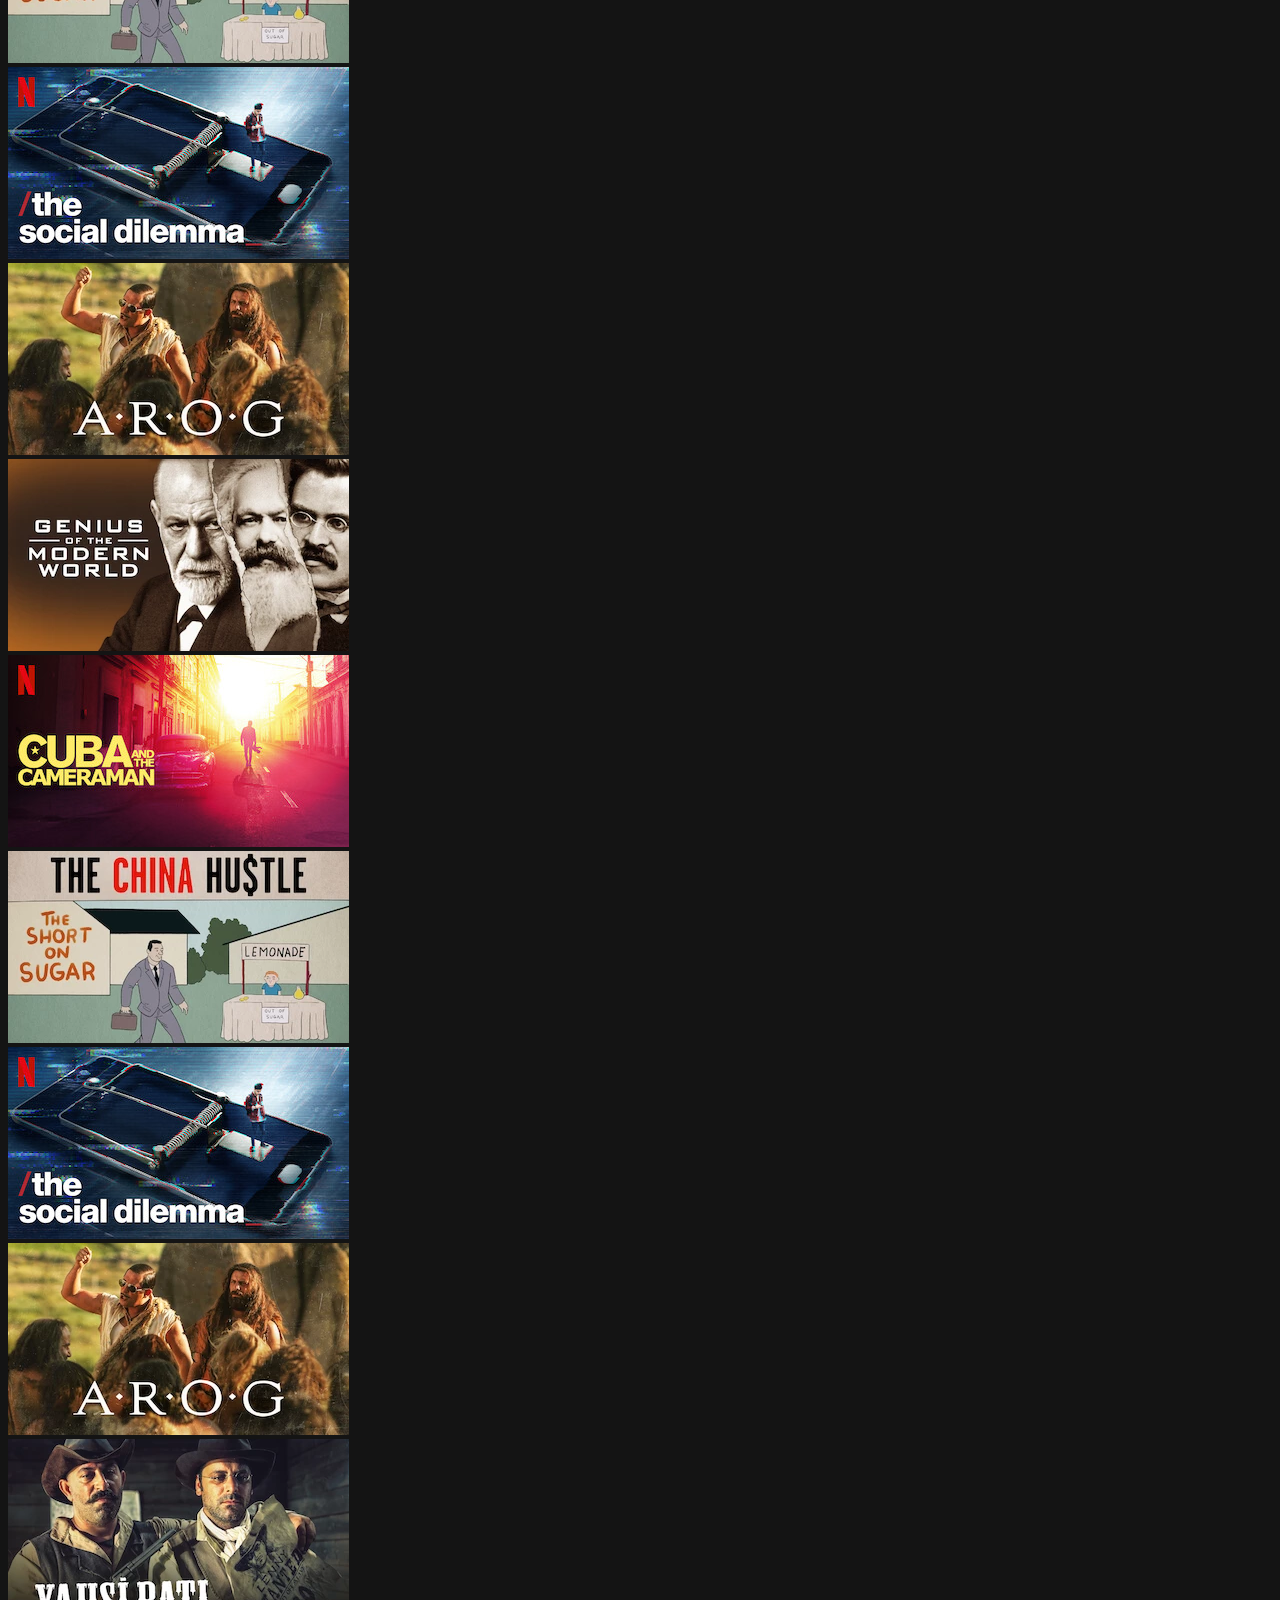
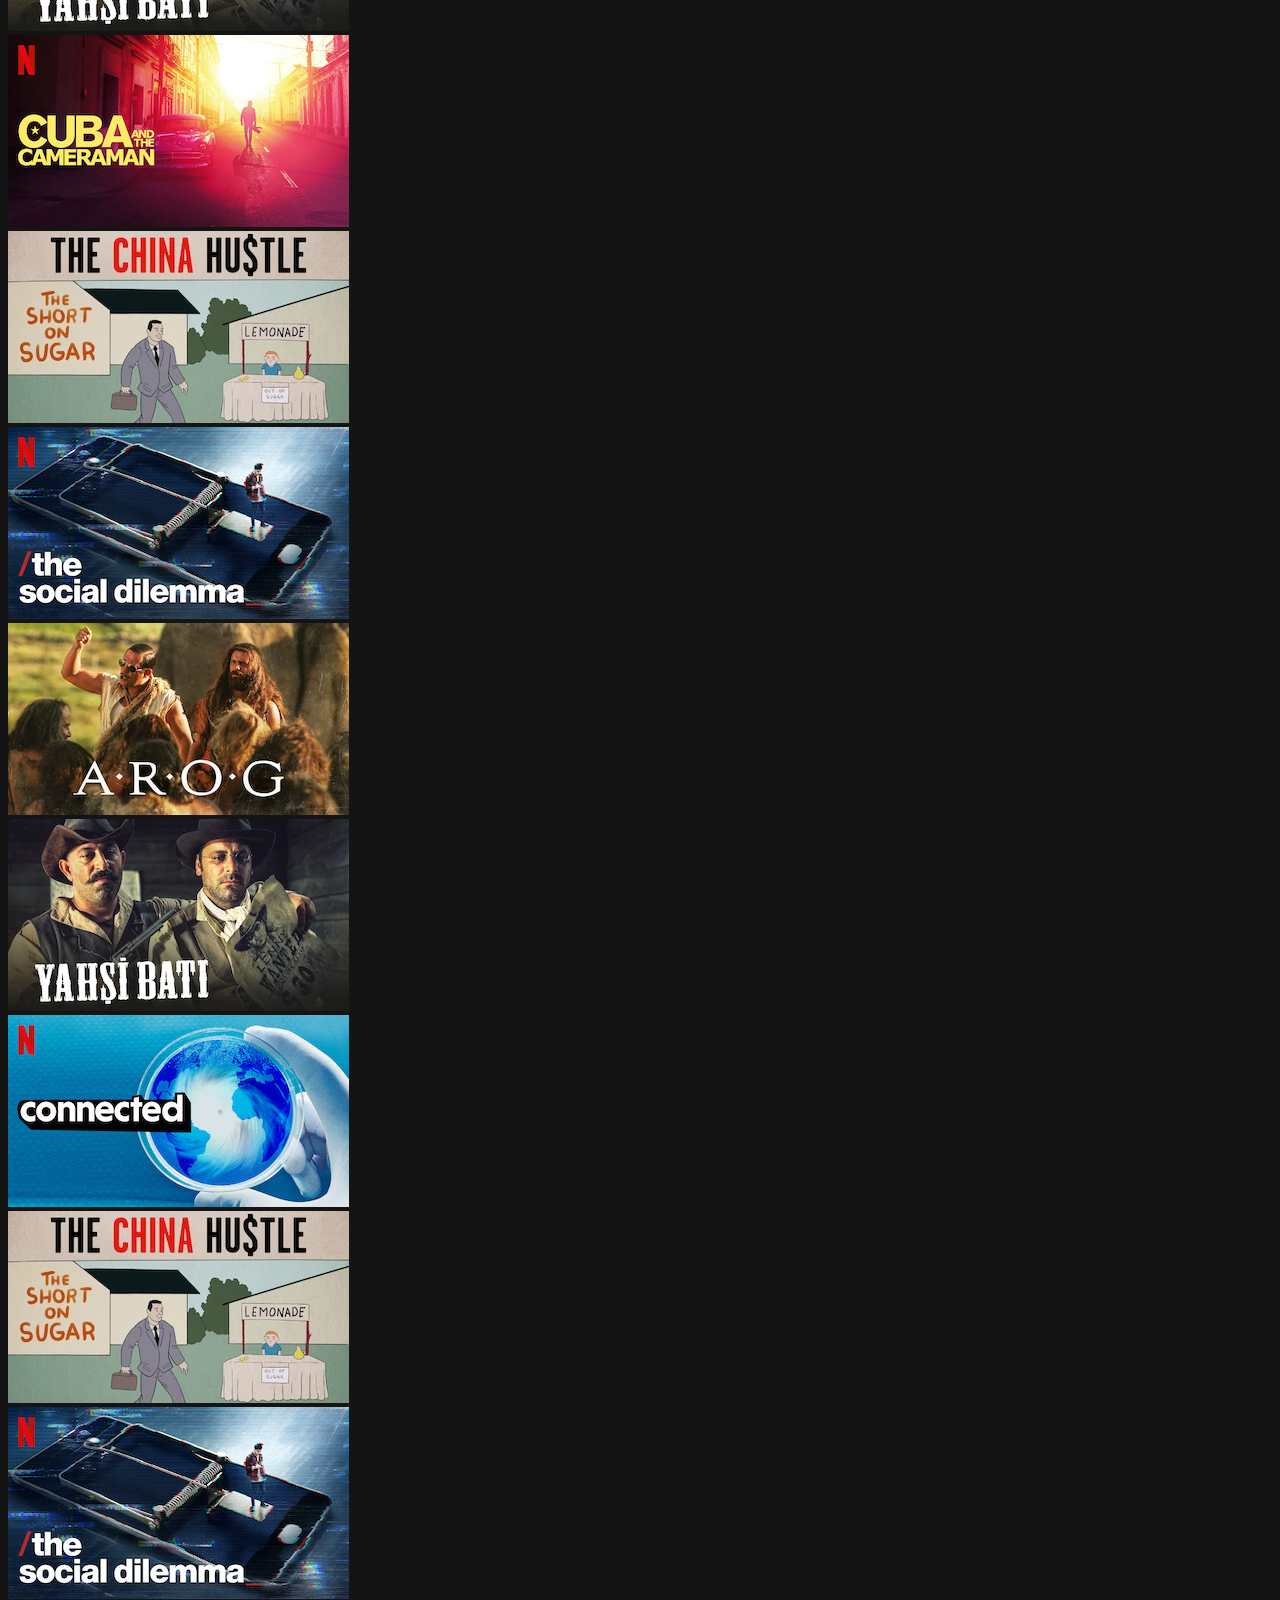
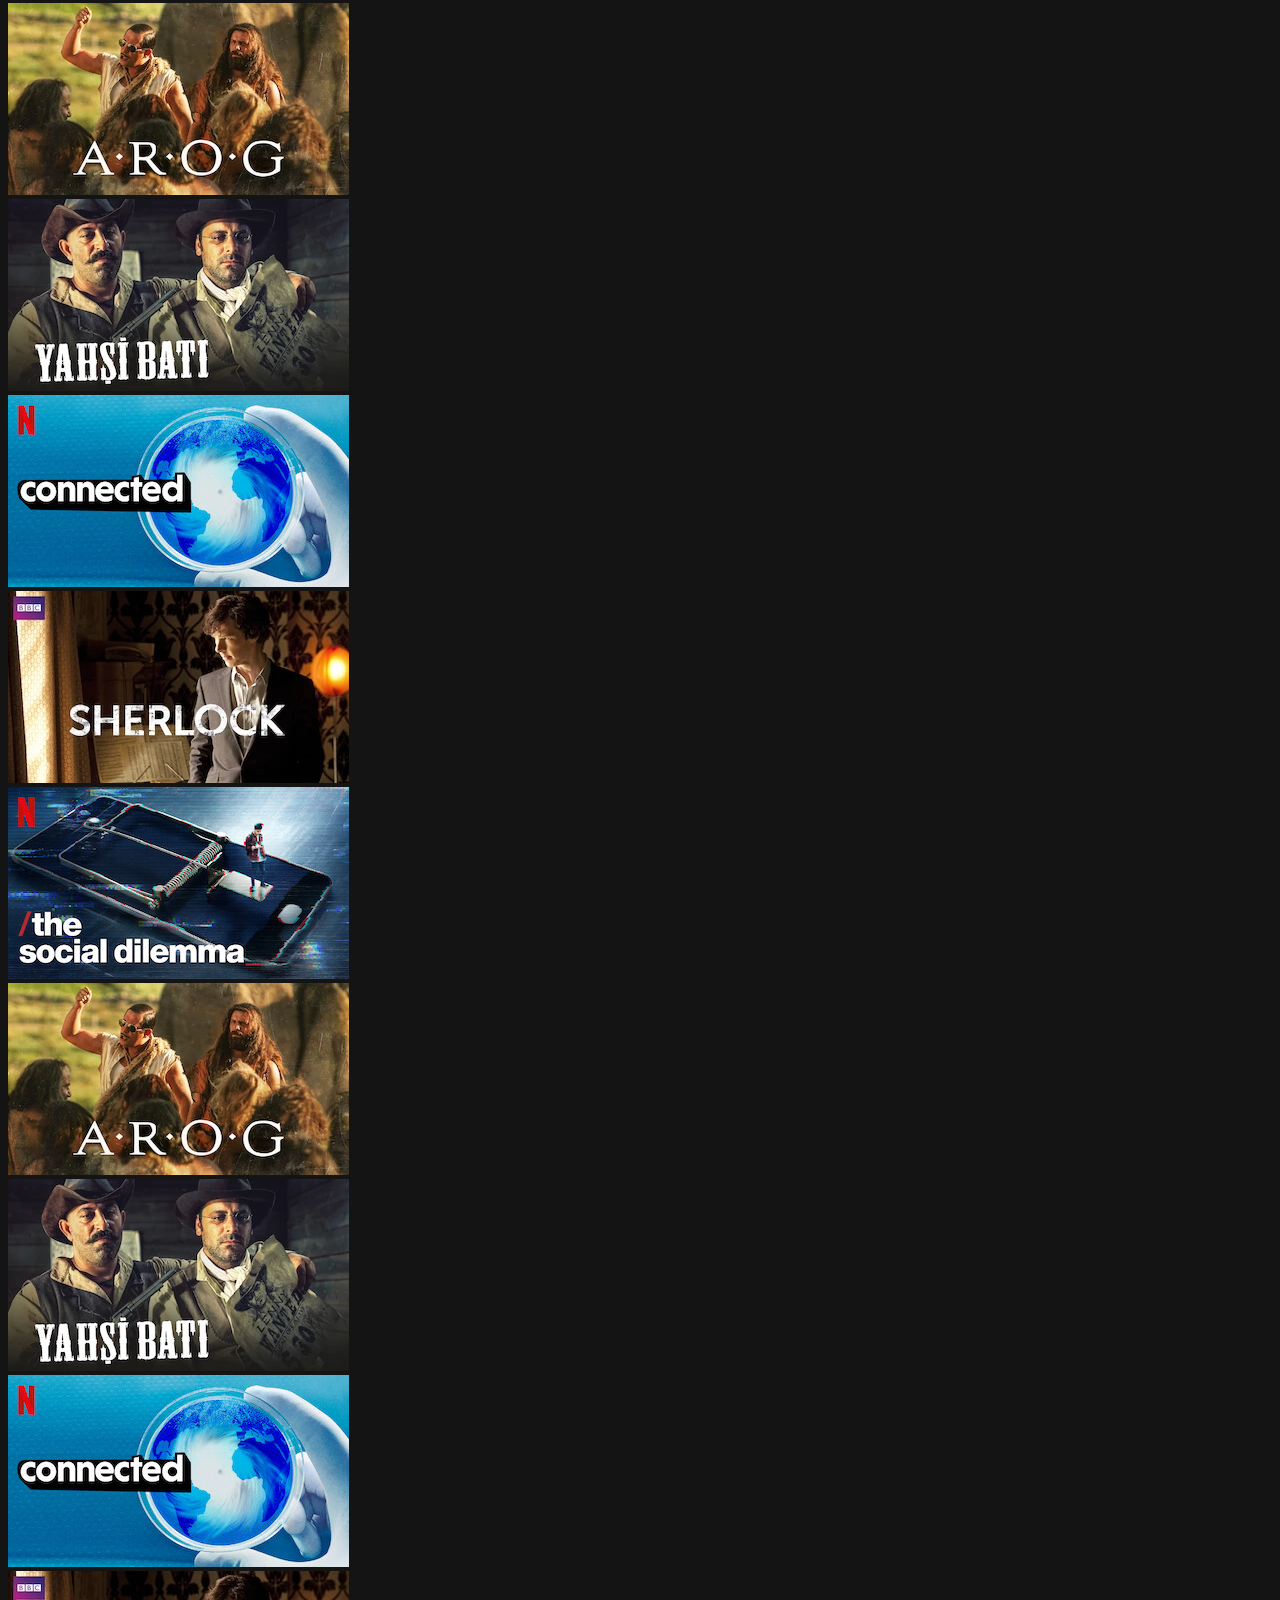
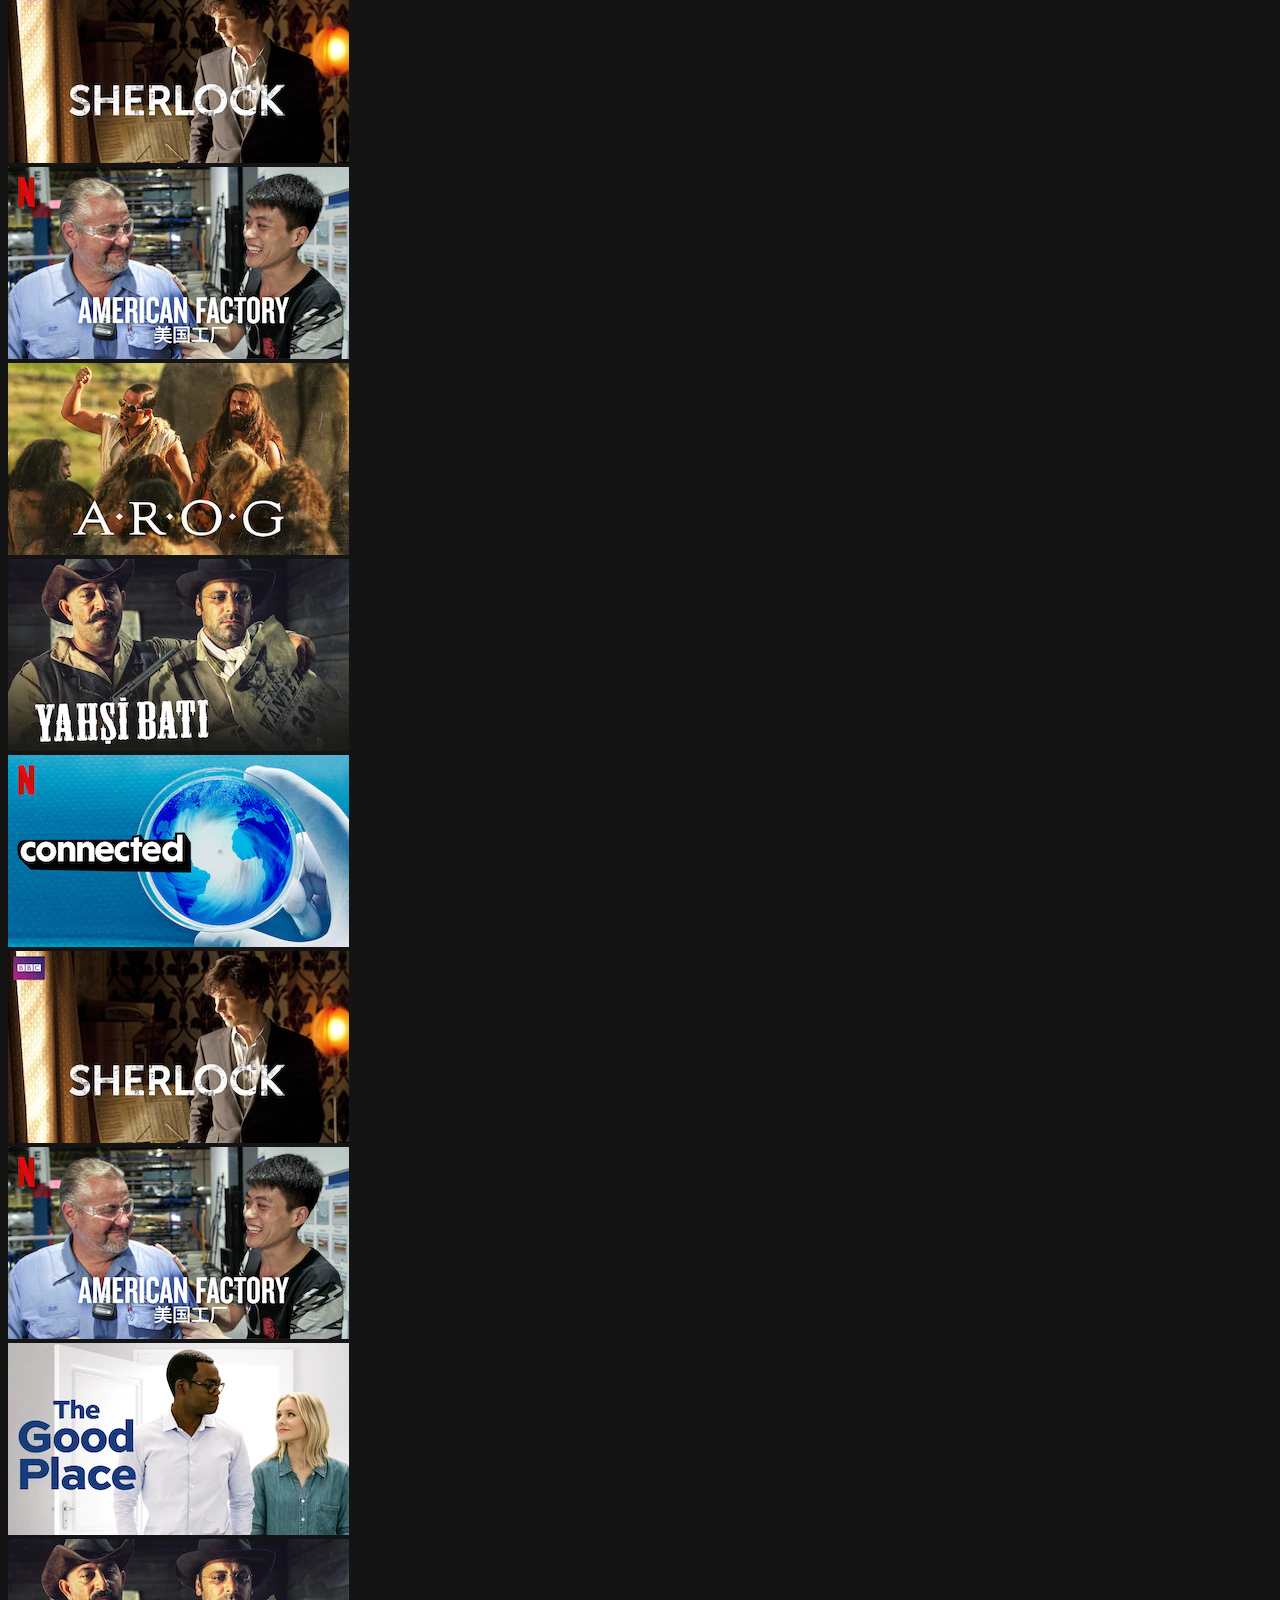
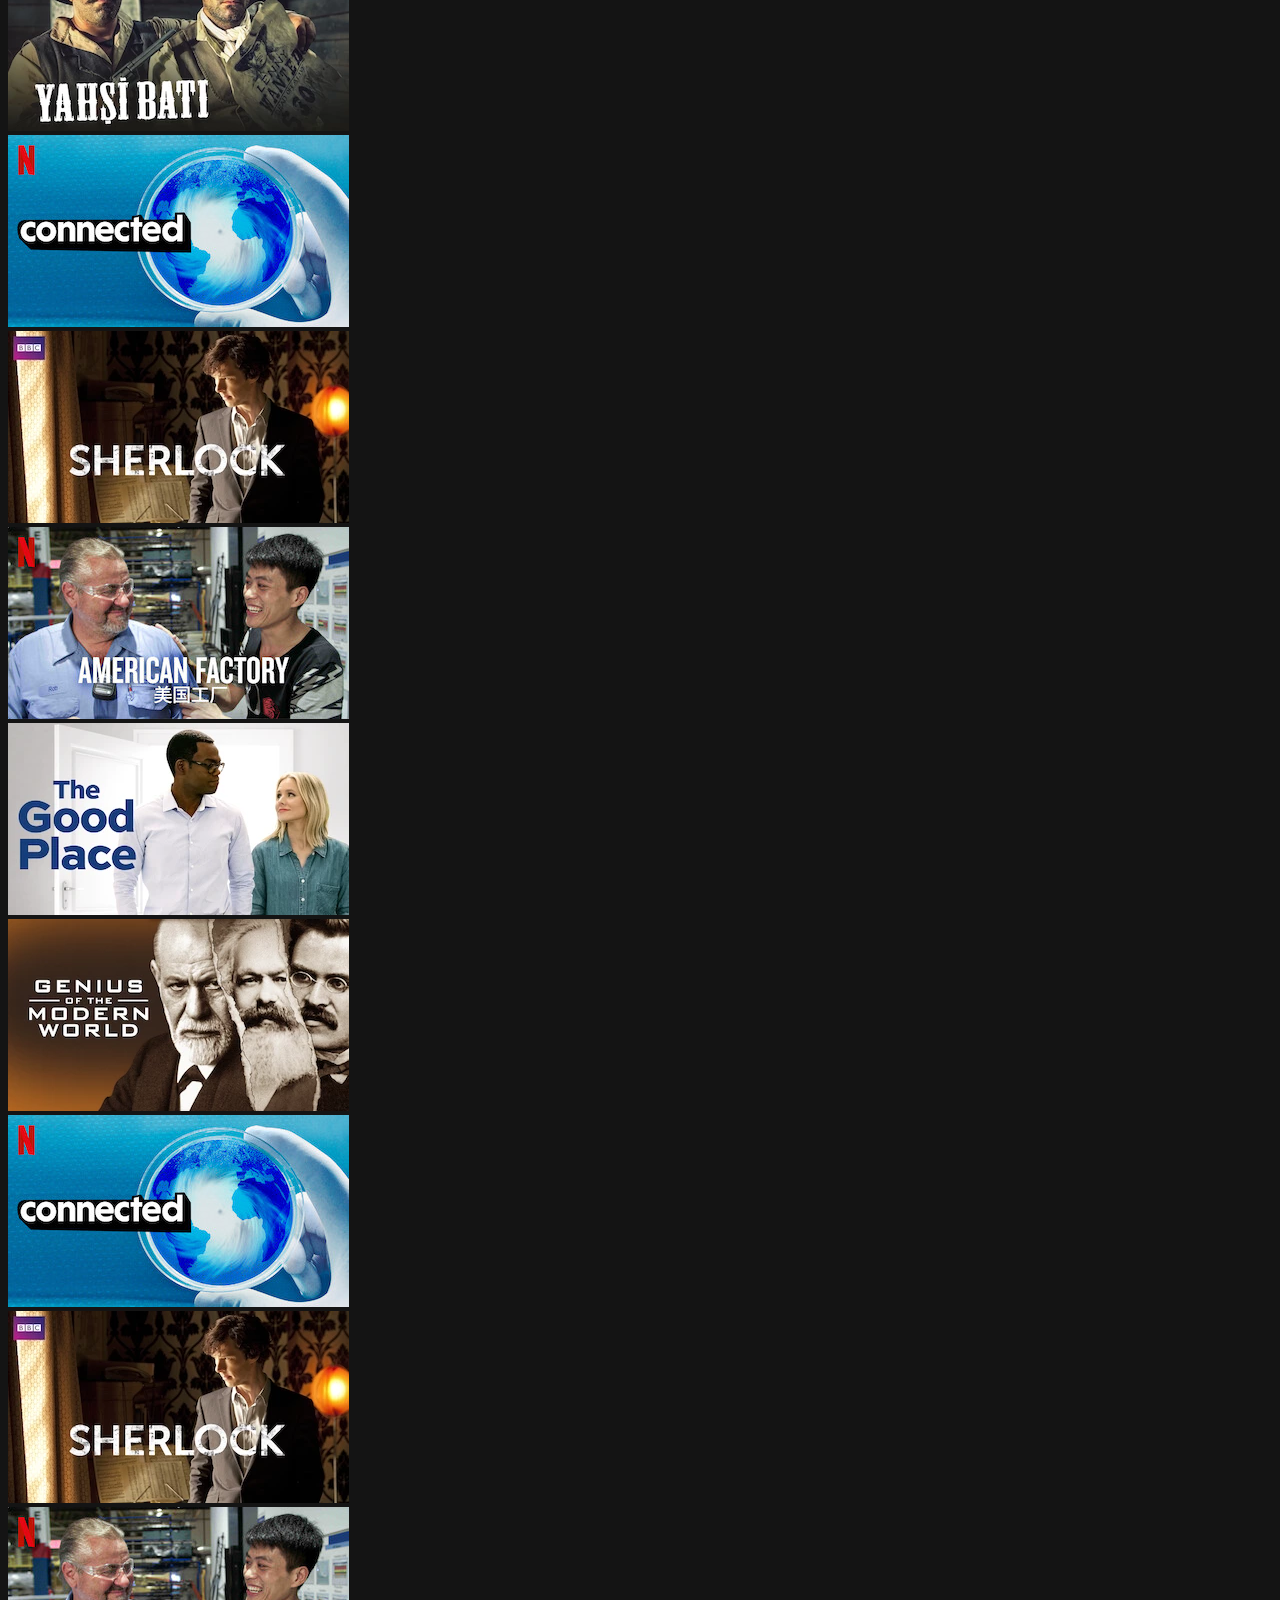
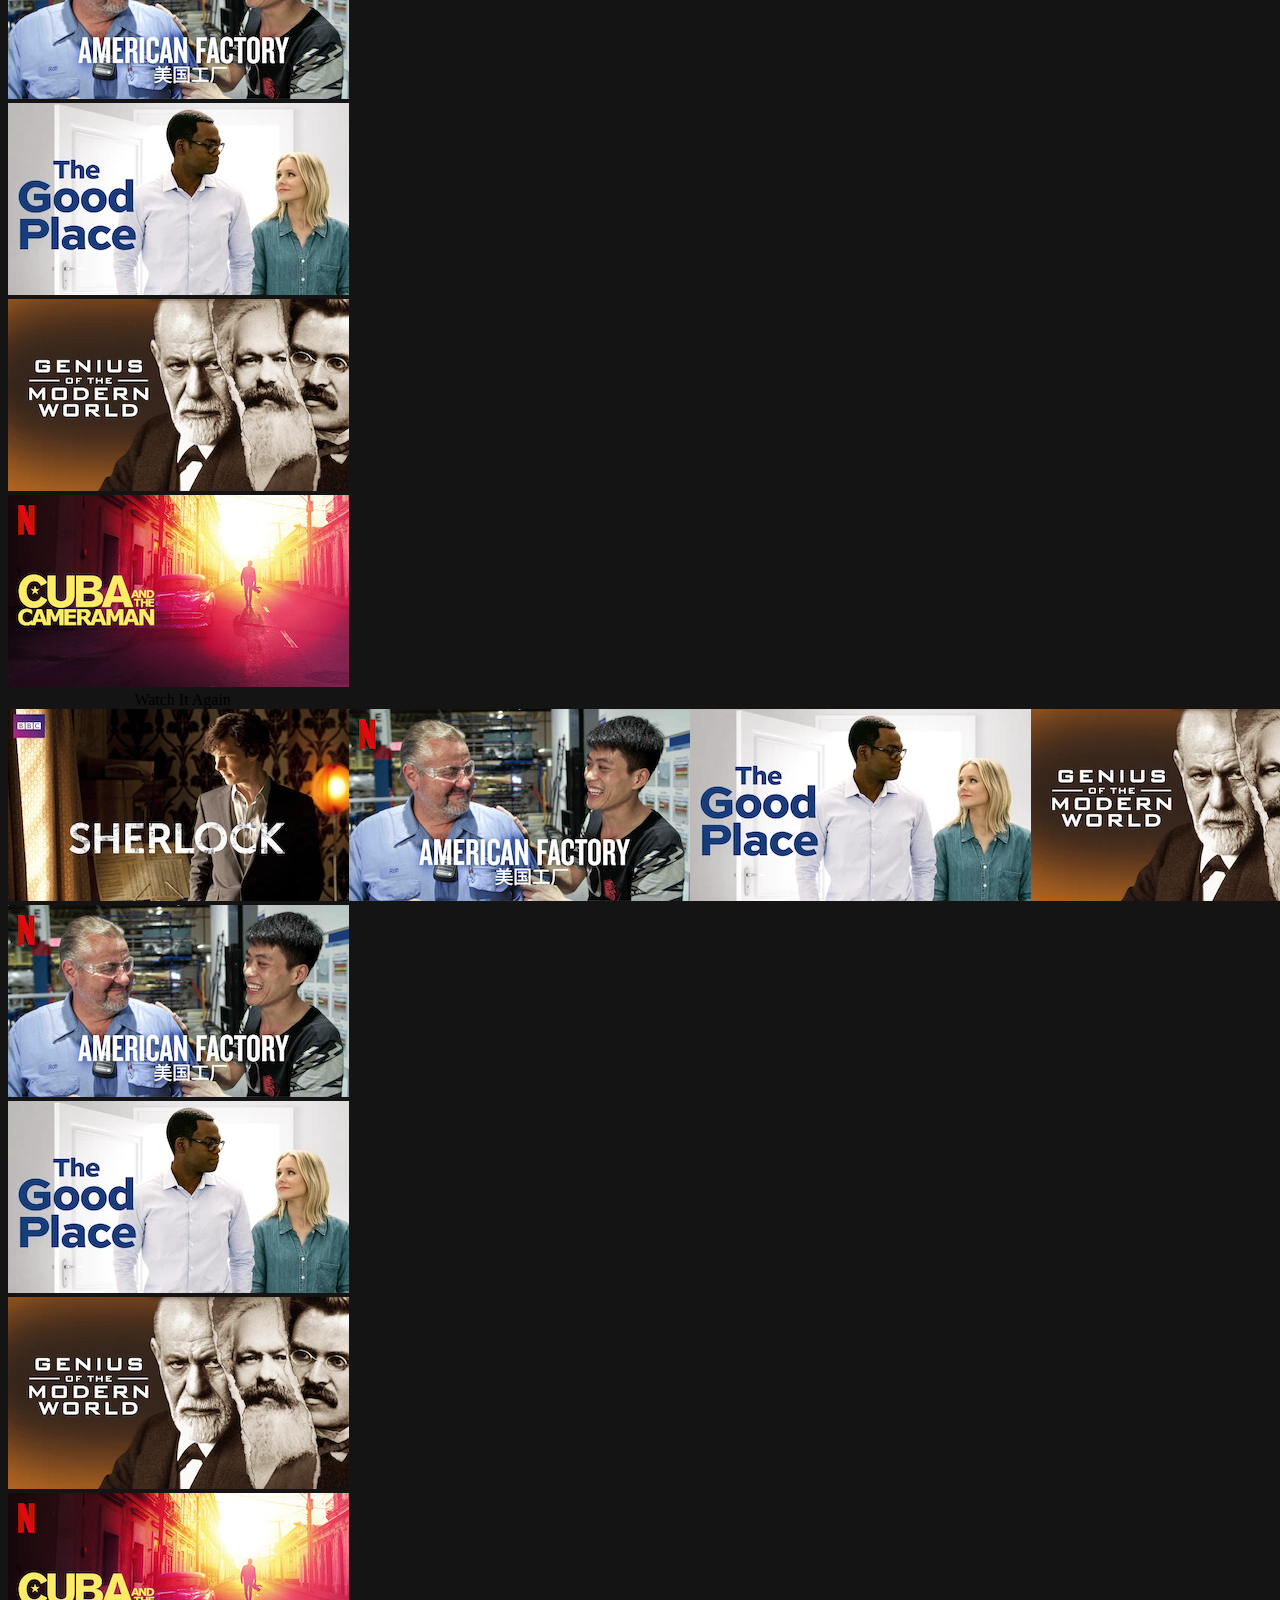
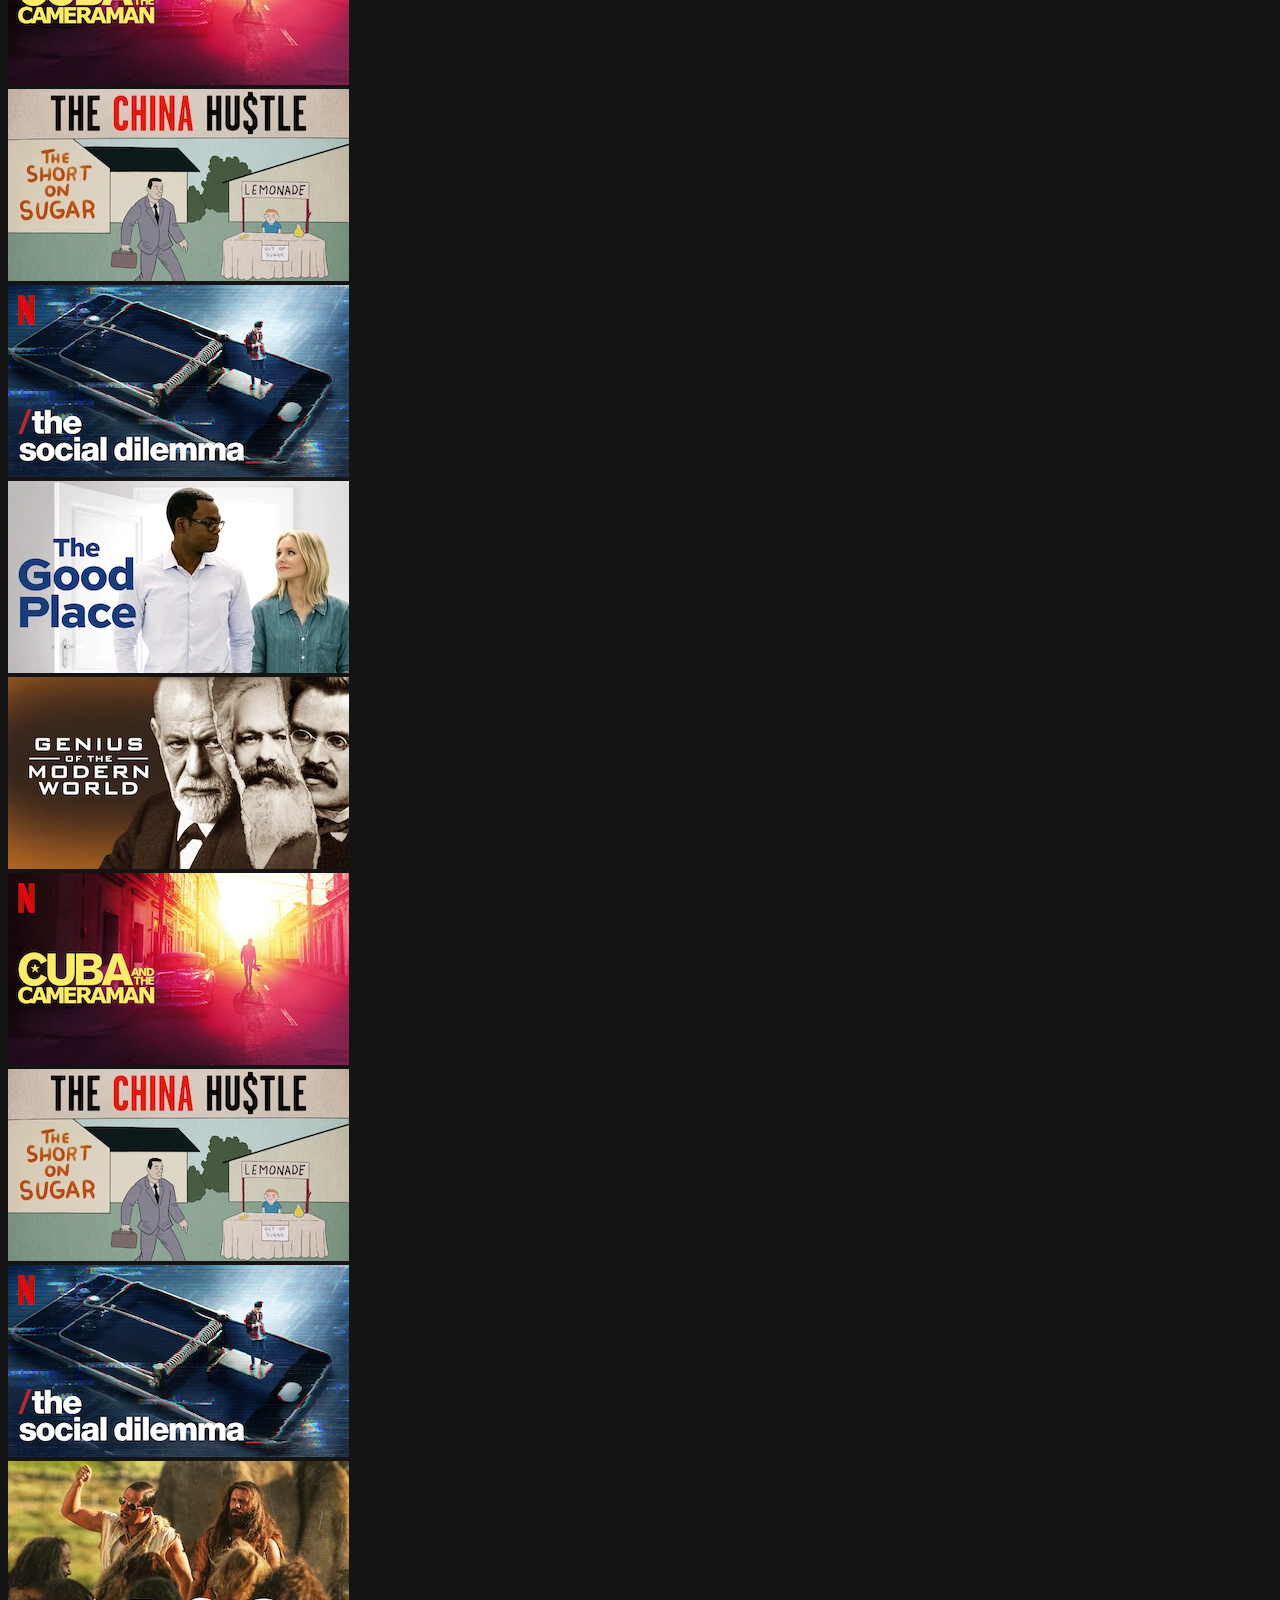
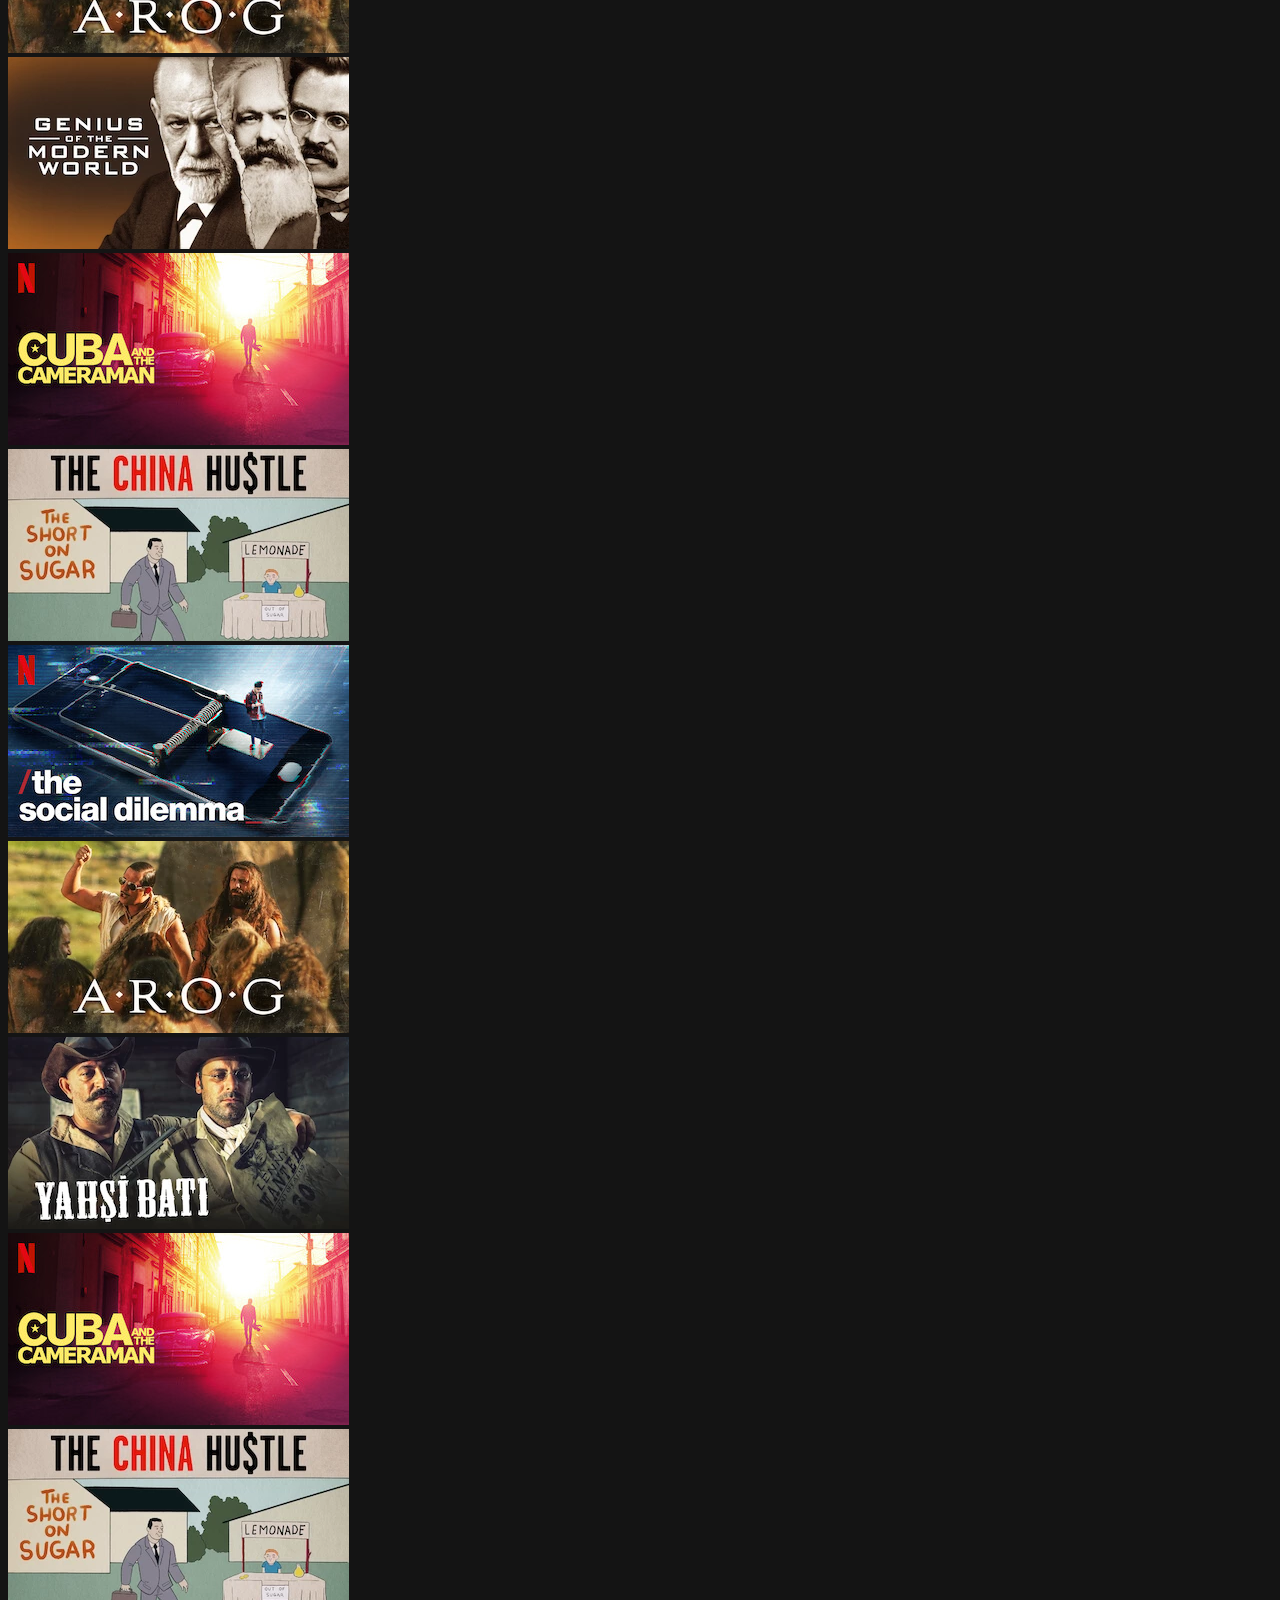
==== commit 88f5f9cd: "starting profile" ====
--- a/index.html
+++ b/index.html
@@ -144,8 +144,14 @@
                 </ul>
               </li>
             </ul>
-            <i class="bi bi-list text-white border border-white"></i>
-            <i class="bi bi-grid text-white border border-white me-3"></i>
+            <i
+              class="bi bi-list text-white border border-white d-flex justify-content-center align-items-center"
+              style="width: 35px; height: 25px"
+            ></i>
+            <i
+              class="bi bi-grid text-white border border-white me-3 d-flex justify-content-center align-items-center"
+              style="width: 35px; height: 25px"
+            ></i>
           </div>
         </div>
       </nav>
@@ -693,7 +699,14 @@
         <!-- Section: Links -->
       </div>
       <!-- Grid container -->
-
+      <div class="d-flex justify-content-start">
+        <button
+          type="button"
+          class="btn bg-none border border-white text-white"
+        >
+          Service Code
+        </button>
+      </div>
       <!-- Copyright -->
       <div id="copyright" class="p-3 text-start">
         © 1997-2019 Netflix, Inc. {i-0uegf7337dbiu373udu3}
--- a/assets/css/style.css
+++ b/assets/css/style.css
@@ -25,6 +25,10 @@
 #dropdown {
   right: 10px;
   left: auto;
+}
+
+.myboxes {
+  width: 200px;
 }
 
 @media (max-width: 767px) {
@@ -58,7 +62,7 @@
 }
 
 .personal {
-  padding-left: 10em;
+  padding-left: 10%;
 }
 
 li > a {
@@ -71,4 +75,9 @@
 
 #copyright {
   margin-left: 11em;
+}
+
+footer button {
+  display: flex;
+  margin-left: 12em;
 }/*# sourceMappingURL=style.css.map */